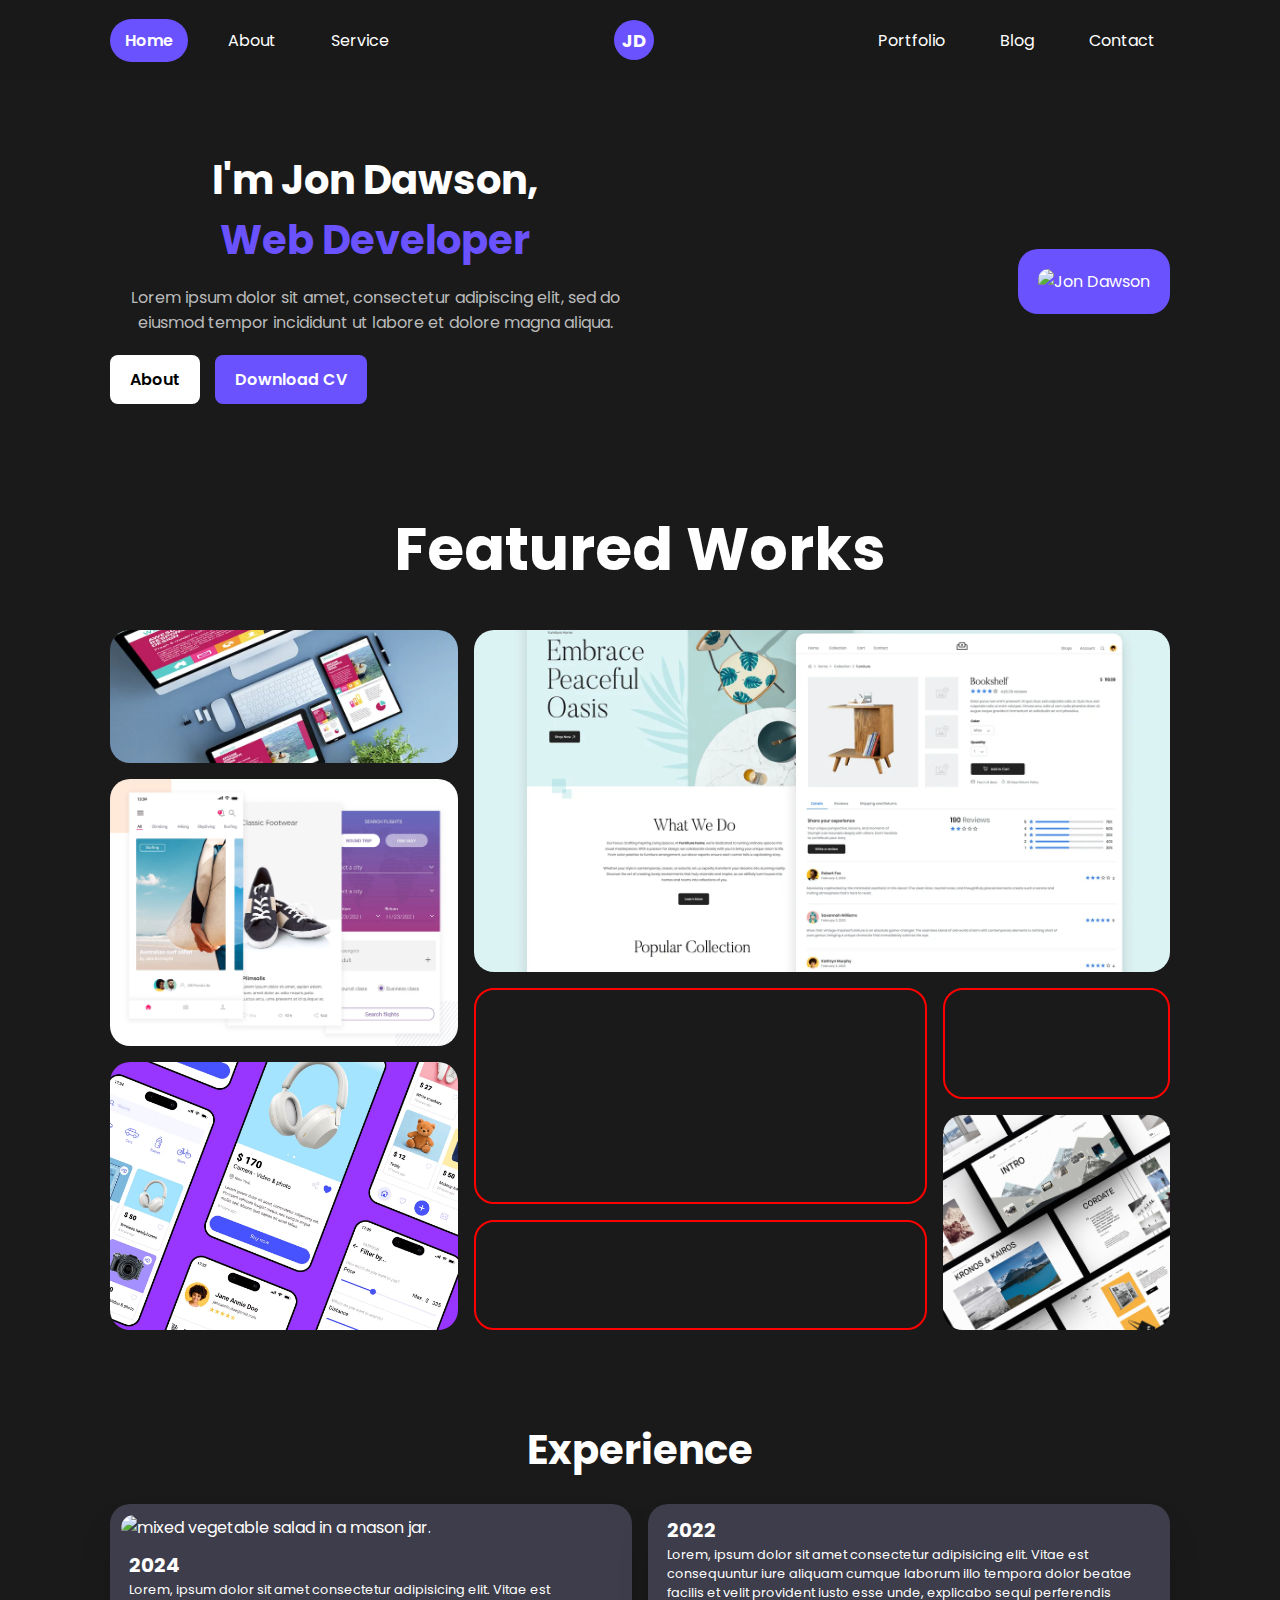
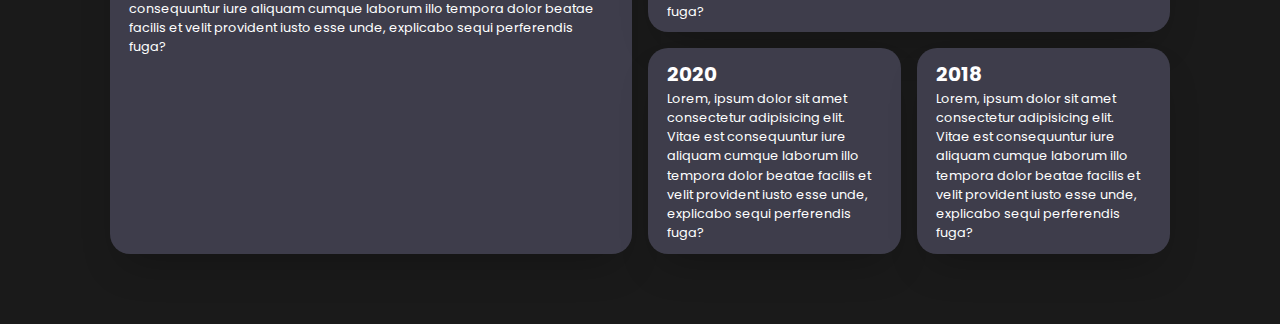
==== index.html @ c9580637 "chore: first commit" ====
<!DOCTYPE html>
<html lang="it">
    <head>
        <meta charset="UTF-8" />
        <meta name="viewport" content="width=device-width, initial-scale=1.0" />
        <title>Portfolio - Jon Dawson</title>
        <link rel="stylesheet" href="styles.css" />
    </head>
    <body>
        <!-- HEADER -->
        <header class="navbar">
            <nav class="nav-container">
                <ul class="nav-links">
                    <li><a href="#" class="active">Home</a></li>
                    <li><a href="#">About</a></li>
                    <li><a href="#">Service</a></li>
                </ul>
                <div class="logo">JD</div>
                <ul class="nav-links">
                    <li><a href="#">Portfolio</a></li>
                    <li><a href="#">Blog</a></li>
                    <li><a href="#">Contact</a></li>
                </ul>
            </nav>
        </header>

        <!-- HERO SECTION -->
        <section class="hero">
            <div class="hero-content">
                <h1>I'm Jon Dawson,<br /><span>Web Developer</span></h1>
                <p>
                    Lorem ipsum dolor sit amet, consectetur adipiscing elit, sed
                    do eiusmod tempor incididunt ut labore et dolore magna
                    aliqua.
                </p>
                <div class="buttons">
                    <a href="#" class="btn-light">About</a>
                    <a href="#" class="btn-dark">Download CV</a>
                </div>
            </div>
            <div class="hero-image">
                <img src="images/profile.png" alt="Jon Dawson" />
            </div>
        </section>

        <section class="portfolio">
            <h1>Featured Works</h1>
            <div class="bento-grid">
                <div class="bento-column span-1">
                    <div
                        class="box span-1 bento-item"
                        style="
                            background-image: url('images/1.webp');
                            border: none;
                        "
                    ></div>
                    <div
                        class="box span-2 bento-item"
                        style="
                            background-image: url('images/2.webp');
                            border: none;
                        "
                    ></div>
                    <div
                        class="box span-2 bento-item"
                        style="
                            background-image: url('images/3.webp');
                            border: none;
                        "
                    ></div>
                </div>
                <div class="bento-column span-2">
                    <div
                        class="box span-1 bento-item"
                        style="
                            background-image: url('images/4.webp');
                            border: none;
                        "
                    ></div>
                    <div class="box span-1" style="border: none">
                        <div class="bento-group">
                            <div
                                class="box span-2 bento-group vertical"
                                style="border: none"
                            >
                                <div class="box span-2"></div>
                                <div class="box span-1"></div>
                            </div>
                            <div
                                class="box span-1 bento-group vertical"
                                style="border: none"
                            >
                                <div class="box span-1"></div>
                                <div
                                    class="box span-2 bento-item"
                                    style="
                                        background-image: url('images/5.jpg');
                                        border: none;
                                    "
                                ></div>
                            </div>
                        </div>
                    </div>
                </div>
            </div>
        </section>

        <section class="experience">
            <h2>Experience</h2>
            <div class="bento-grid" style="height: 350px">
                <div class="bento-column span-1">
                    <div class="box span-1 card" style="border: none">
                        <div class="card_image">
                            <img
                                src="https://assets.codepen.io/652/photo-1468777675496-5782faaea55b.jpeg"
                                alt="mixed vegetable salad in a mason jar."
                            />
                        </div>
                        <div class="card_content">
                            <h2 class="card_title">2024</h2>
                            <div class="card_text">
                                <p>
                                    Lorem, ipsum dolor sit amet consectetur
                                    adipisicing elit. Vitae est consequuntur
                                    iure aliquam cumque laborum illo tempora
                                    dolor beatae facilis et velit provident
                                    iusto esse unde, explicabo sequi perferendis
                                    fuga?
                                </p>
                            </div>
                        </div>
                    </div>
                </div>
                <div class="bento-column span-1">
                    <div class="box span-1 card" style="border: none">
                        <div class="card_content">
                            <h2 class="card_title">2022</h2>
                            <div class="card_text">
                                <p>
                                    Lorem, ipsum dolor sit amet consectetur
                                    adipisicing elit. Vitae est consequuntur
                                    iure aliquam cumque laborum illo tempora
                                    dolor beatae facilis et velit provident
                                    iusto esse unde, explicabo sequi perferendis
                                    fuga?
                                </p>
                            </div>
                        </div>
                    </div>
                    <div class="box span-1 bento-group" style="border: none">
                        <div class="box span-1 card" style="border: none">
                            <div class="card_content">
                                <h2 class="card_title">2020</h2>
                                <div class="card_text">
                                    <p>
                                        Lorem, ipsum dolor sit amet consectetur
                                        adipisicing elit. Vitae est consequuntur
                                        iure aliquam cumque laborum illo tempora
                                        dolor beatae facilis et velit provident
                                        iusto esse unde, explicabo sequi
                                        perferendis fuga?
                                    </p>
                                </div>
                            </div>
                        </div>
                        <div class="box span-1 card" style="border: none">
                            <div class="card_content">
                                <h2 class="card_title">2018</h2>
                                <div class="card_text">
                                    <p>
                                        Lorem, ipsum dolor sit amet consectetur
                                        adipisicing elit. Vitae est consequuntur
                                        iure aliquam cumque laborum illo tempora
                                        dolor beatae facilis et velit provident
                                        iusto esse unde, explicabo sequi
                                        perferendis fuga?
                                    </p>
                                </div>
                            </div>
                        </div>
                    </div>
                </div>
            </div>
        </section>
    </body>
</html>
---- styles.css ----
/* Importa un font moderno */
@import url("https://fonts.googleapis.com/css2?family=Poppins:wght@300;400;600;700&display=swap");

/* Reset generale */
* {
    margin: 0;
    padding: 0;
    box-sizing: border-box;
    font-family: "Poppins", sans-serif;
}

body {
    background-color: #1a1a1a;
    color: white;
}

/* HEADER */
.navbar {
    width: 100%;
    background-color: #191919;
    padding: 20px 0;
}

.nav-container {
    max-width: 1100px;
    margin: 0 auto;
    display: flex;
    justify-content: space-between;
    align-items: center;
    padding: 0 20px;
}

/* Stile menu */
.nav-links {
    list-style: none;
    display: flex;
    gap: 25px;
}

.nav-links li a {
    text-decoration: none;
    color: white;
    font-size: 16px;
    font-weight: 400;
    padding: 10px 15px;
    border-radius: 25px;
    transition: 0.3s ease-in-out;
}

/* Stile per il pulsante attivo */
.nav-links .active {
    background: #6a52ff;
    font-weight: 600;
    color: white;
}

/* Effetto hover */
.nav-links li a:hover {
    background: #6a52ff;
    color: white;
}

/* Logo al centro */
.logo {
    background: #6a52ff;
    color: white;
    font-weight: 700;
    font-size: 18px;
    padding: 10px 15px;
    border-radius: 50%;
    text-align: center;
    width: 40px;
    height: 40px;
    display: flex;
    align-items: center;
    justify-content: center;
}

/* HERO SECTION */
.hero {
    display: flex;
    align-items: center;
    justify-content: space-between;
    max-width: 1100px;
    margin: 50px auto;
    padding: 20px;
}

.hero-content {
    max-width: 50%;
}

.hero-content h1 {
    font-size: 40px;
    font-weight: 700;
}

.hero-content h1 span {
    color: #6a52ff;
}

.hero-content p {
    margin: 15px 0;
    font-size: 16px;
    color: #bbb;
}

/* Bottoni */
.buttons {
    display: flex;
    gap: 15px;
    margin-top: 20px;
}

.btn-light {
    background: white;
    color: black;
    padding: 12px 20px;
    border-radius: 8px;
    text-decoration: none;
    font-weight: 600;
    transition: 0.3s;
}

.btn-dark {
    background: #6a52ff;
    color: white;
    padding: 12px 20px;
    border-radius: 8px;
    text-decoration: none;
    font-weight: 600;
    transition: 0.3s;
}

.btn-light:hover {
    background: #bbb;
}

.btn-dark:hover {
    background: #5a42e0;
}

/* HERO IMAGE */
.hero-image {
    background: #6a52ff;
    padding: 20px;
    border-radius: 20px;
}

.hero-image img {
    width: 300px;
    height: auto;
    border-radius: 10px;
}

/* Sfondo colorato */
.color1 {
    background: #ff6b6b;
} /* Rosso */
.color2 {
    background: #6b6bff;
} /* Blu */
.color3 {
    background: #ffd166;
} /* Giallo */
.color4 {
    background: #06d6a0;
} /* Verde */
.color5 {
    background: #8338ec;
} /* Viola */
.color6 {
    background: #ff9f1c;
} /* Arancione */
.color7 {
    background: #ef476f;
} /* Rosa */
.color8 {
    background: #118ab2;
} /* Blu petrolio */

/* Section */
section {
    max-width: 1100px;
    margin: 50px auto;
    padding: 20px;
}

section > *:first-child {
    text-align: center;
    margin-bottom: 0.6em;
}

section h1 {
    font-size: 60px;
    font-weight: 700;
}

section h2 {
    font-size: 40px;
    font-weight: 700;
}

/* Bento Grid */
.bento-grid {
    display: flex;
    max-width: 1100px;
    height: 700px;
    gap: 1em;
}

.bento-column {
    display: flex;
    flex-direction: column;
    gap: 1em;
}

.bento-group {
    display: flex;
    height: 100%;
    gap: 1em;
}

.bento-item {
    background-size: cover;
    background-position: center;
    background-repeat: no-repeat;
}

/* Box */
.box {
    border-radius: 20px;
    border: 2px solid red;
}

/* Flex Direction */
.vertical {
    flex-direction: column;
}

.horizontal {
    flex-direction: row;
}

/* Span */
.span-1 {
    flex: 1;
}

.span-2 {
    flex: 2;
}

/* Card */
.card {
    background-color: #3e3d4b;
    border-radius: 20px;
    box-shadow: 0 20px 40px -14px rgba(0, 0, 0, 0.25);
    display: flex;
    flex-direction: column;
    overflow: hidden;
    padding: 0.7em;
}

.card_image {
    position: relative;
    max-height: 200px;
    margin-bottom: 10px;
}

.card_image img {
    width: 100%;
    height: 100%;
    object-fit: cover;
    border-radius: 20px;
}

.card_content {
    position: relative;
    max-height: 290px;
    padding: 0 0.5em;
}

.card_title {
    position: relative;
    font-size: 20px;
    font-weight: 700;
}

.card_text p {
    font-size: 0.8em;
    line-height: 1.5;
    align-content: center;
}
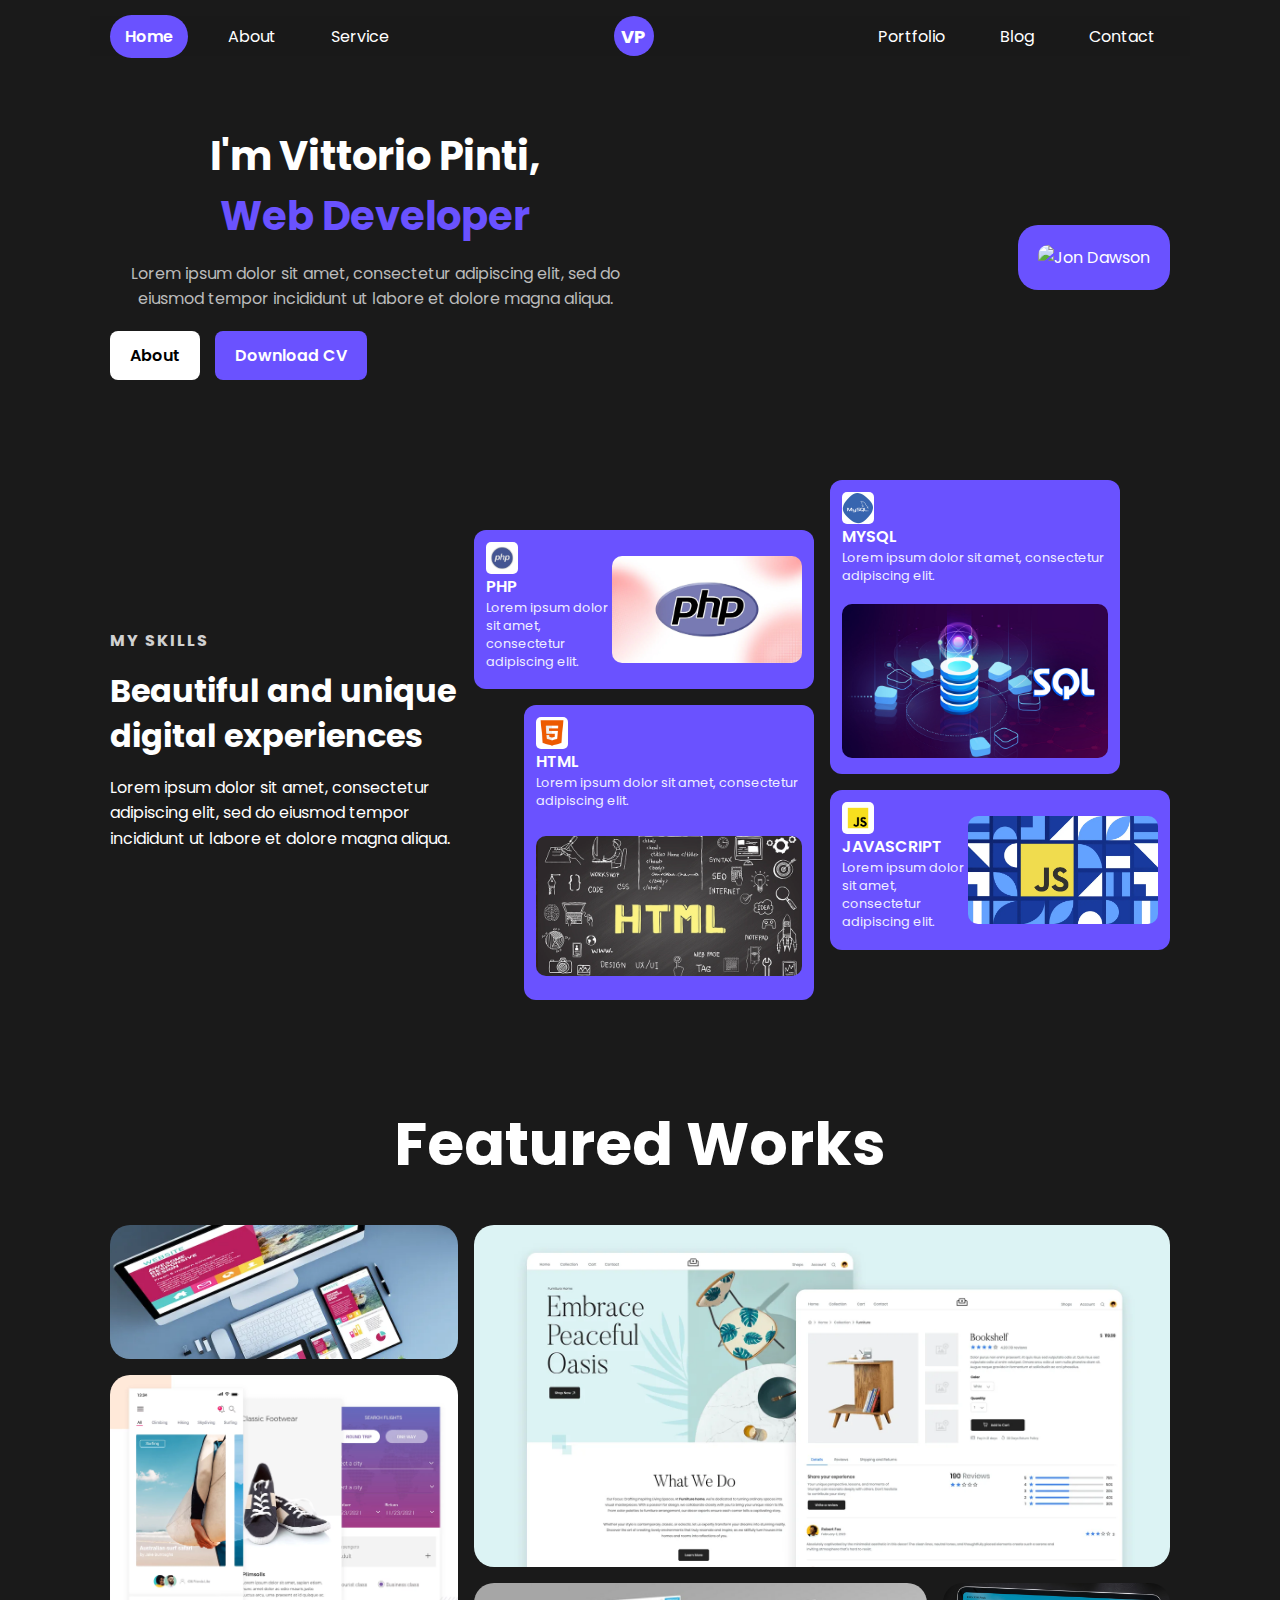
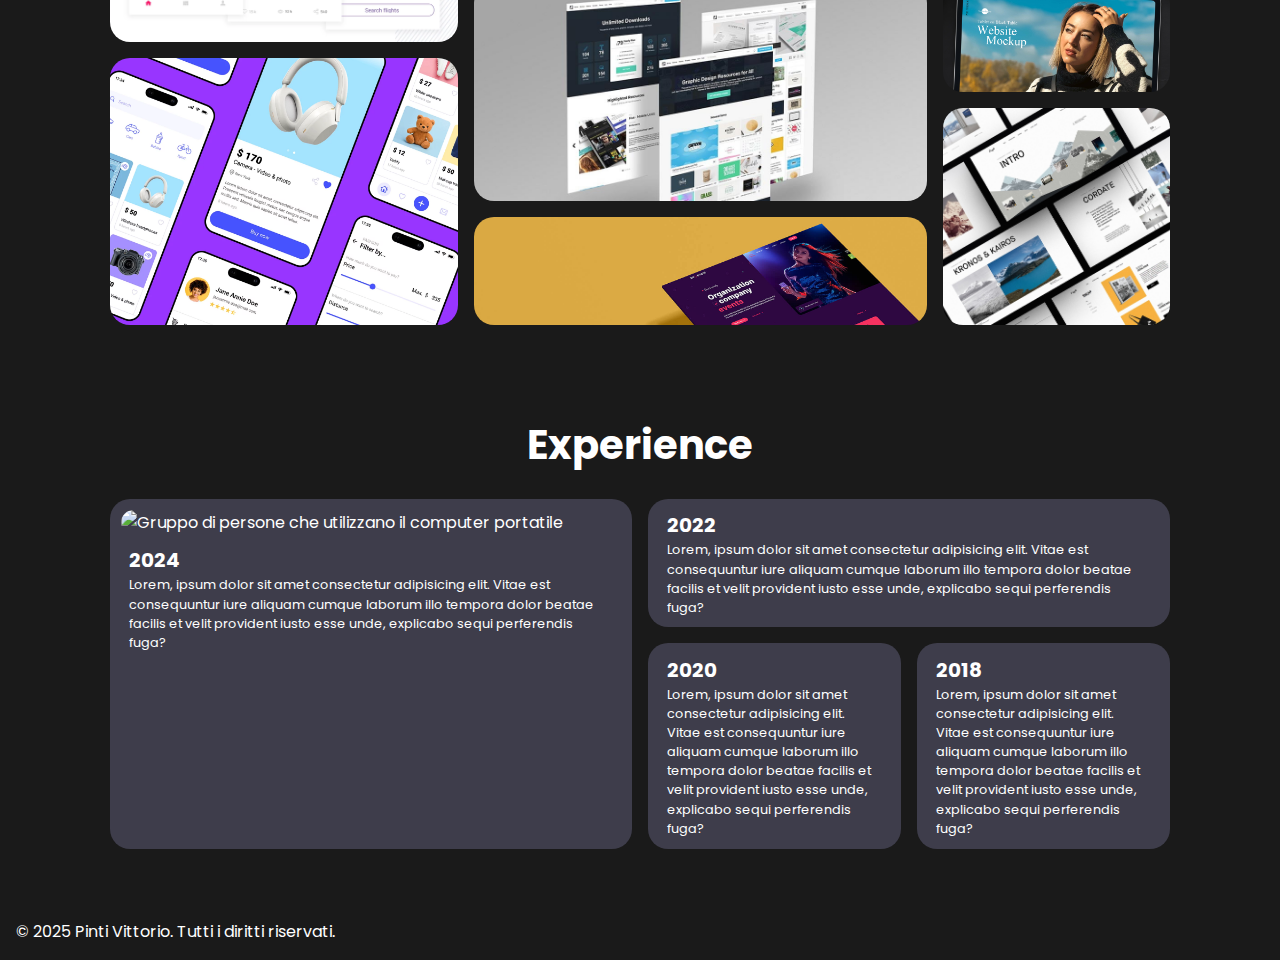
==== commit 587f028c: "feat: aggiunta sezione skills, completata sezione featured, migliorie varie" ====
--- a/index.html
+++ b/index.html
@@ -3,19 +3,28 @@
     <head>
         <meta charset="UTF-8" />
         <meta name="viewport" content="width=device-width, initial-scale=1.0" />
-        <title>Portfolio - Jon Dawson</title>
+        <meta
+            name="description"
+            content="Portfolio di Jon Dawson, Web Developer. Scopri i featured works, le esperienze e i contatti."
+        />
+        <title>Portfolio - Vittorio Pinti</title>
         <link rel="stylesheet" href="styles.css" />
     </head>
     <body>
         <!-- HEADER -->
-        <header class="navbar">
-            <nav class="nav-container">
+        <header role="banner">
+            <nav
+                class="navbar nav-container"
+                aria-label="Navigazione principale"
+            >
                 <ul class="nav-links">
-                    <li><a href="#" class="active">Home</a></li>
+                    <li>
+                        <a href="#" class="active" aria-current="page">Home</a>
+                    </li>
                     <li><a href="#">About</a></li>
                     <li><a href="#">Service</a></li>
                 </ul>
-                <div class="logo">JD</div>
+                <div class="logo">VP</div>
                 <ul class="nav-links">
                     <li><a href="#">Portfolio</a></li>
                     <li><a href="#">Blog</a></li>
@@ -24,133 +33,288 @@
             </nav>
         </header>
 
-        <!-- HERO SECTION -->
-        <section class="hero">
-            <div class="hero-content">
-                <h1>I'm Jon Dawson,<br /><span>Web Developer</span></h1>
-                <p>
-                    Lorem ipsum dolor sit amet, consectetur adipiscing elit, sed
-                    do eiusmod tempor incididunt ut labore et dolore magna
-                    aliqua.
-                </p>
-                <div class="buttons">
-                    <a href="#" class="btn-light">About</a>
-                    <a href="#" class="btn-dark">Download CV</a>
+        <!-- MAIN -->
+        <main id="main" role="main">
+            <!-- HERO SECTION -->
+            <section class="hero" aria-label="Sezione Hero">
+                <div class="hero-content">
+                    <h1>
+                        I'm Vittorio Pinti,<br />
+                        <span>Web Developer</span>
+                    </h1>
+                    <p>
+                        Lorem ipsum dolor sit amet, consectetur adipiscing elit,
+                        sed do eiusmod tempor incididunt ut labore et dolore
+                        magna aliqua.
+                    </p>
+                    <div class="buttons">
+                        <a
+                            href="#"
+                            class="btn-light"
+                            role="button"
+                            aria-label="Informazioni su di me"
+                            >About</a
+                        >
+                        <a
+                            href="#"
+                            class="btn-dark"
+                            role="button"
+                            aria-label="Scarica il CV"
+                            >Download CV</a
+                        >
+                    </div>
                 </div>
-            </div>
-            <div class="hero-image">
-                <img src="images/profile.png" alt="Jon Dawson" />
-            </div>
-        </section>
-
-        <section class="portfolio">
-            <h1>Featured Works</h1>
-            <div class="bento-grid">
-                <div class="bento-column span-1">
-                    <div
-                        class="box span-1 bento-item"
-                        style="
-                            background-image: url('images/1.webp');
-                            border: none;
-                        "
-                    ></div>
-                    <div
-                        class="box span-2 bento-item"
-                        style="
-                            background-image: url('images/2.webp');
-                            border: none;
-                        "
-                    ></div>
-                    <div
-                        class="box span-2 bento-item"
-                        style="
-                            background-image: url('images/3.webp');
-                            border: none;
-                        "
-                    ></div>
-                </div>
-                <div class="bento-column span-2">
-                    <div
-                        class="box span-1 bento-item"
-                        style="
-                            background-image: url('images/4.webp');
-                            border: none;
-                        "
-                    ></div>
-                    <div class="box span-1" style="border: none">
-                        <div class="bento-group">
-                            <div
-                                class="box span-2 bento-group vertical"
-                                style="border: none"
-                            >
-                                <div class="box span-2"></div>
-                                <div class="box span-1"></div>
-                            </div>
-                            <div
-                                class="box span-1 bento-group vertical"
-                                style="border: none"
-                            >
-                                <div class="box span-1"></div>
+                <figure class="hero-image">
+                    <img src="images/profile.png" alt="Jon Dawson" />
+                </figure>
+            </section>
+
+            <!-- ABOUT SECTION-->
+            <section aria-label="Sezione About">
+                <div class="bento-grid" style="max-height: 520px">
+                    <div class="bento-column span-1">
+                        <div
+                            class="box span-1 skill-content"
+                        >
+                            <h3 class="skill-content__subtitle">My Skills</h3>
+                            <h1 class="skill-content__title">
+                                Beautiful and unique digital experiences
+                            </h1>
+                            <p class="skill-content__description">
+                                Lorem ipsum dolor sit amet, consectetur
+                                adipiscing elit, sed do eiusmod tempor
+                                incididunt ut labore et dolore magna aliqua.
+                            </p>
+                        </div>
+                    </div>
+                    <div class="bento-column span-2">
+                        <div class="box span-2">
+                            <div class="bento-group">
                                 <div
-                                    class="box span-2 bento-item"
-                                    style="
-                                        background-image: url('images/5.jpg');
-                                        border: none;
-                                    "
-                                ></div>
+                                    class="box span-1 bento-column"
+                                >
+                                    <article
+                                        class="box span-1 skill-card"
+                                        style="margin-top: 50px;"
+                                    >
+                                        <div class="skill-card__left">
+                                            <div class="skill-card__icon">
+                                                <img
+                                                    src="images/logo-php.png"
+                                                    alt="Logo PHP"
+                                                    class="skill-card__icon-img"
+                                                />
+                                            </div>
+                                            <h3 class="skill-card__title">
+                                                PHP
+                                            </h3>
+                                            <p class="skill-card__description">
+                                                Lorem ipsum dolor sit amet,
+                                                consectetur adipiscing elit.
+                                            </p>
+                                        </div>
+                                        <div class="skill-card__right">
+                                            <img
+                                                class="skill-card__image"
+                                                src="images/php.webp"
+                                                alt="Logo PHP"
+                                            />
+                                        </div>
+                                    </article>
+
+                                    <article
+                                        class="box span-2 skill-card skill-card__column"
+                                        style="margin-left: 50px;"
+                                    >
+                                        <div class="skill-card__top">
+                                            <div class="skill-card__icon">
+                                                <img
+                                                    class="skill-card__image"
+                                                    src="images/logo-html5.png"
+                                                    alt="Logo HTML5"
+                                                />
+                                            </div>
+                                            <h3 class="skill-card__title">
+                                                HTML
+                                            </h3>
+                                            <p class="skill-card__description">
+                                                Lorem ipsum dolor sit amet,
+                                                consectetur adipiscing elit.
+                                            </p>
+                                        </div>
+                                        <div class="skill-card__bottom">
+                                            <img
+                                                class="skill-card__image"
+                                                src="images/html.webp"
+                                                alt="Logo HTML"
+                                            />
+                                        </div>
+                                    </article>
+                                </div>
+                                <div
+                                    class="box span-1 bento-column"
+                                >
+                                    <article
+                                        class="box span-2 skill-card skill-card__column"
+                                        style="margin-right: 50px;"
+                                    >
+                                        <div class="skill-card__top">
+                                            <div class="skill-card__icon">
+                                                <img
+                                                    class="skill-card__image"
+                                                    src="images/logo-mysql.png"
+                                                    alt="Logo MYSQL"
+                                                />
+                                            </div>
+                                            <h3 class="skill-card__title">
+                                                mysql
+                                            </h3>
+                                            <p class="skill-card__description">
+                                                Lorem ipsum dolor sit amet,
+                                                consectetur adipiscing elit.
+                                            </p>
+                                        </div>
+                                        <div class="skill-card__bottom">
+                                            <img
+                                                class="skill-card__image"
+                                                src="images/sql.jpg"
+                                                alt="Logo MYSQL"
+                                            />
+                                        </div>
+                                    </article>
+                                    <article
+                                        class="box span-1 skill-card"
+                                        style="
+                                            margin-bottom: 50px;
+                                        "
+                                    >
+                                        <div class="skill-card__left">
+                                            <div class="skill-card__icon">
+                                                <img
+                                                    src="images/logo-js.png"
+                                                    alt="Logo Javascript"
+                                                    class="skill-card__icon-img"
+                                                />
+                                            </div>
+                                            <h3 class="skill-card__title">
+                                                JAVASCRIPT
+                                            </h3>
+                                            <p class="skill-card__description">
+                                                Lorem ipsum dolor sit amet,
+                                                consectetur adipiscing elit.
+                                            </p>
+                                        </div>
+                                        <div class="skill-card__right">
+                                            <img
+                                                class="skill-card__image"
+                                                src="images/js.webp"
+                                                alt="Logo JAVASCRIPT"
+                                            />
+                                        </div>
+                                    </article>
+                                </div>
                             </div>
                         </div>
                     </div>
                 </div>
-            </div>
-        </section>
-
-        <section class="experience">
-            <h2>Experience</h2>
-            <div class="bento-grid" style="height: 350px">
-                <div class="bento-column span-1">
-                    <div class="box span-1 card" style="border: none">
-                        <div class="card_image">
-                            <img
-                                src="https://assets.codepen.io/652/photo-1468777675496-5782faaea55b.jpeg"
-                                alt="mixed vegetable salad in a mason jar."
-                            />
-                        </div>
-                        <div class="card_content">
-                            <h2 class="card_title">2024</h2>
-                            <div class="card_text">
-                                <p>
-                                    Lorem, ipsum dolor sit amet consectetur
-                                    adipisicing elit. Vitae est consequuntur
-                                    iure aliquam cumque laborum illo tempora
-                                    dolor beatae facilis et velit provident
-                                    iusto esse unde, explicabo sequi perferendis
-                                    fuga?
-                                </p>
+            </section>
+
+            <!-- PORTFOLIO SECTION -->
+            <section
+                class="portfolio"
+                aria-label="Portfolio - Lavori in evidenza"
+            >
+                <h1>Featured Works</h1>
+                <div class="bento-grid">
+                    <div class="bento-column span-1">
+                        <div
+                            class="box span-1 bento-item"
+                            style="
+                                background-image: url('images/1.webp');
+                            "
+                            aria-hidden="true"
+                        ></div>
+                        <div
+                            class="box span-2 bento-item"
+                            style="
+                                background-image: url('images/2.webp');
+                            "
+                            aria-hidden="true"
+                        ></div>
+                        <div
+                            class="box span-2 bento-item"
+                            style="
+                                background-image: url('images/3.webp');
+                            "
+                            aria-hidden="true"
+                        ></div>
+                    </div>
+                    <div class="bento-column span-2">
+                        <div
+                            class="box span-1 bento-item"
+                            style="
+                                background-image: url('images/4.webp');
+                                
+                            "
+                            aria-hidden="true"
+                        ></div>
+                        <div class="box span-1">
+                            <div class="bento-group">
+                                <div
+                                    class="box span-2 bento-group vertical"
+                                    aria-hidden="true"
+                                >
+                                    <div
+                                        class="box span-2 bento-item"
+                                        style="
+                                            background-image: url('images/6.jpg');
+                                        "
+                                        aria-hidden="true"
+                                    ></div>
+                                    <div class="box span-1 bento-item"
+                                        style="
+                                            background-image: url('images/7.jpg');
+                                        "
+                                        aria-hidden="true""></div>
+                                </div>
+                                <div
+                                    class="box span-1 bento-group vertical"
+                                    aria-hidden="true"
+                                >
+                                    <div class="box span-1 bento-item"
+                                                                        style="
+                                            background-image: url('images/8.jpg');
+                                        "
+                                        aria-hidden="true"
+                                    ></div>
+                                    <div
+                                        class="box span-2 bento-item"
+                                        style="
+                                            background-image: url('images/5.jpg');
+                                        "
+                                        aria-hidden="true"
+                                    ></div>
+                                </div>
                             </div>
                         </div>
                     </div>
                 </div>
-                <div class="bento-column span-1">
-                    <div class="box span-1 card" style="border: none">
-                        <div class="card_content">
-                            <h2 class="card_title">2022</h2>
-                            <div class="card_text">
-                                <p>
-                                    Lorem, ipsum dolor sit amet consectetur
-                                    adipisicing elit. Vitae est consequuntur
-                                    iure aliquam cumque laborum illo tempora
-                                    dolor beatae facilis et velit provident
-                                    iusto esse unde, explicabo sequi perferendis
-                                    fuga?
-                                </p>
-                            </div>
-                        </div>
-                    </div>
-                    <div class="box span-1 bento-group" style="border: none">
-                        <div class="box span-1 card" style="border: none">
+            </section>
+
+            <!-- EXPERIENCE SECTION -->
+            <section class="experience" aria-label="Esperienze">
+                <h2>Experience</h2>
+                <div class="bento-grid" style="height: 350px">
+                    <div class="bento-column span-1">
+                        <article class="box span-1 card">
+                            <figure class="card_image">
+                                <img
+                                    src="images/employees.jpg"
+                                    alt="Gruppo di persone che utilizzano il computer portatile"
+                                />
+                            </figure>
                             <div class="card_content">
-                                <h2 class="card_title">2020</h2>
+                                <h3 class="card_title">2024</h3>
                                 <div class="card_text">
                                     <p>
                                         Lorem, ipsum dolor sit amet consectetur
@@ -162,10 +326,12 @@
                                     </p>
                                 </div>
                             </div>
-                        </div>
-                        <div class="box span-1 card" style="border: none">
+                        </article>
+                    </div>
+                    <div class="bento-column span-1">
+                        <article class="box span-1 card">
                             <div class="card_content">
-                                <h2 class="card_title">2018</h2>
+                                <h3 class="card_title">2022</h3>
                                 <div class="card_text">
                                     <p>
                                         Lorem, ipsum dolor sit amet consectetur
@@ -177,10 +343,57 @@
                                     </p>
                                 </div>
                             </div>
+                        </article>
+                        <div
+                            class="box span-1 bento-group"
+                        >
+                            <article
+                                class="box span-1 card"
+                            >
+                                <div class="card_content">
+                                    <h3 class="card_title">2020</h3>
+                                    <div class="card_text">
+                                        <p>
+                                            Lorem, ipsum dolor sit amet
+                                            consectetur adipisicing elit. Vitae
+                                            est consequuntur iure aliquam cumque
+                                            laborum illo tempora dolor beatae
+                                            facilis et velit provident iusto
+                                            esse unde, explicabo sequi
+                                            perferendis fuga?
+                                        </p>
+                                    </div>
+                                </div>
+                            </article>
+                            <article
+                                class="box span-1 card"
+                            >
+                                <div class="card_content">
+                                    <h3 class="card_title">2018</h3>
+                                    <div class="card_text">
+                                        <p>
+                                            Lorem, ipsum dolor sit amet
+                                            consectetur adipisicing elit. Vitae
+                                            est consequuntur iure aliquam cumque
+                                            laborum illo tempora dolor beatae
+                                            facilis et velit provident iusto
+                                            esse unde, explicabo sequi
+                                            perferendis fuga?
+                                        </p>
+                                    </div>
+                                </div>
+                            </article>
                         </div>
                     </div>
                 </div>
-            </div>
-        </section>
+            </section>
+
+            <!-- HTML -->
+        </main>
+
+        <!-- FOOTER -->
+        <footer role="contentinfo">
+            <p>&copy; 2025 Pinti Vittorio. Tutti i diritti riservati.</p>
+        </footer>
     </body>
 </html>
--- a/styles.css
+++ b/styles.css
@@ -1,5 +1,8 @@
-/* Importa un font moderno */
 @import url("https://fonts.googleapis.com/css2?family=Poppins:wght@300;400;600;700&display=swap");
+
+:root {
+    --primary-color: #6a52ff;
+}
 
 /* Reset generale */
 * {
@@ -12,6 +15,7 @@
 body {
     background-color: #1a1a1a;
     color: white;
+    padding: 16px;
 }
 
 /* HEADER */
@@ -30,7 +34,6 @@
     padding: 0 20px;
 }
 
-/* Stile menu */
 .nav-links {
     list-style: none;
     display: flex;
@@ -47,22 +50,19 @@
     transition: 0.3s ease-in-out;
 }
 
-/* Stile per il pulsante attivo */
 .nav-links .active {
-    background: #6a52ff;
+    background: var(--primary-color);
     font-weight: 600;
     color: white;
 }
 
-/* Effetto hover */
 .nav-links li a:hover {
-    background: #6a52ff;
-    color: white;
-}
-
-/* Logo al centro */
+    background: var(--primary-color);
+    color: white;
+}
+
 .logo {
-    background: #6a52ff;
+    background: var(--primary-color);
     color: white;
     font-weight: 700;
     font-size: 18px;
@@ -96,7 +96,7 @@
 }
 
 .hero-content h1 span {
-    color: #6a52ff;
+    color: var(--primary-color);
 }
 
 .hero-content p {
@@ -105,7 +105,6 @@
     color: #bbb;
 }
 
-/* Bottoni */
 .buttons {
     display: flex;
     gap: 15px;
@@ -123,7 +122,7 @@
 }
 
 .btn-dark {
-    background: #6a52ff;
+    background: var(--primary-color);
     color: white;
     padding: 12px 20px;
     border-radius: 8px;
@@ -140,9 +139,8 @@
     background: #5a42e0;
 }
 
-/* HERO IMAGE */
 .hero-image {
-    background: #6a52ff;
+    background: var(--primary-color);
     padding: 20px;
     border-radius: 20px;
 }
@@ -153,33 +151,7 @@
     border-radius: 10px;
 }
 
-/* Sfondo colorato */
-.color1 {
-    background: #ff6b6b;
-} /* Rosso */
-.color2 {
-    background: #6b6bff;
-} /* Blu */
-.color3 {
-    background: #ffd166;
-} /* Giallo */
-.color4 {
-    background: #06d6a0;
-} /* Verde */
-.color5 {
-    background: #8338ec;
-} /* Viola */
-.color6 {
-    background: #ff9f1c;
-} /* Arancione */
-.color7 {
-    background: #ef476f;
-} /* Rosa */
-.color8 {
-    background: #118ab2;
-} /* Blu petrolio */
-
-/* Section */
+/* SECTION */
 section {
     max-width: 1100px;
     margin: 50px auto;
@@ -201,7 +173,7 @@
     font-weight: 700;
 }
 
-/* Bento Grid */
+/* BENTO GRID */
 .bento-grid {
     display: flex;
     max-width: 1100px;
@@ -223,17 +195,16 @@
 
 .bento-item {
     background-size: cover;
-    background-position: center;
+    background-position: center top;
     background-repeat: no-repeat;
 }
 
-/* Box */
+/* BOX */
 .box {
     border-radius: 20px;
-    border: 2px solid red;
-}
-
-/* Flex Direction */
+}
+
+/* FLEX DIRECTION */
 .vertical {
     flex-direction: column;
 }
@@ -242,7 +213,7 @@
     flex-direction: row;
 }
 
-/* Span */
+/* SPAN */
 .span-1 {
     flex: 1;
 }
@@ -251,11 +222,14 @@
     flex: 2;
 }
 
-/* Card */
+.span-3 {
+    flex: 3;
+}
+
+/* CARD */
 .card {
     background-color: #3e3d4b;
     border-radius: 20px;
-    box-shadow: 0 20px 40px -14px rgba(0, 0, 0, 0.25);
     display: flex;
     flex-direction: column;
     overflow: hidden;
@@ -292,3 +266,112 @@
     line-height: 1.5;
     align-content: center;
 }
+
+/* SKILL CARD */
+.skill-card {
+    display: flex;
+    background-color: var(--primary-color);
+    border-radius: 12px;
+    overflow: hidden;
+    color: #fff;
+    padding: 12px;
+}
+
+.skill-card__column {
+    flex-direction: column;
+}
+
+.skill-card__left {
+    flex: 0 0 40%;
+    display: flex;
+    flex-direction: column;
+    justify-content: start;
+    text-align: left;
+}
+
+.skill-card__top {
+    flex: 0 0 40%;
+    display: flex;
+    flex-direction: column;
+    justify-content: start;
+    text-align: left;
+}
+
+.skill-card__icon {
+    width: 32px;
+    height: 32px;
+    background-color: #fff;
+    border-radius: 5px;
+    display: flex;
+    align-items: center;
+    justify-content: center;
+}
+
+.skill-card__icon-img {
+    width: 24px;
+    height: 24px;
+    display: block;
+}
+
+.skill-card__title {
+    margin: 0;
+    font-size: 1rem;
+    font-weight: 600;
+    text-transform: uppercase;
+}
+
+.skill-card__description {
+    margin: 0;
+    font-size: 0.8rem;
+    opacity: 0.9;
+}
+
+.skill-card__right {
+    flex: 1;
+    display: flex;
+    justify-content: center;
+    align-items: center;
+    overflow: hidden;
+}
+
+.skill-card__bottom {
+    flex: 1;
+    display: flex;
+    justify-content: center;
+    align-items: center;
+    overflow: hidden;
+}
+
+.skill-card__image {
+    display: block;
+    width: 100%;
+    height: auto;
+    border-radius: 10px;
+}
+
+.skill-content {
+    display: flex;
+    flex-direction: column;
+    justify-content: center;
+    align-items: start;
+    gap: 1rem;
+    text-align: left;
+}
+
+.skill-content__subtitle {
+    font-size: 1rem;
+    text-transform: uppercase;
+    letter-spacing: 2px;
+    opacity: 0.8;
+}
+
+.skill-content__title {
+    font-size: 2rem;
+    font-weight: bold;
+    line-height: 1.4;
+}
+
+.skill-content__description {
+    font-size: 1rem;
+    line-height: 1.6;
+}
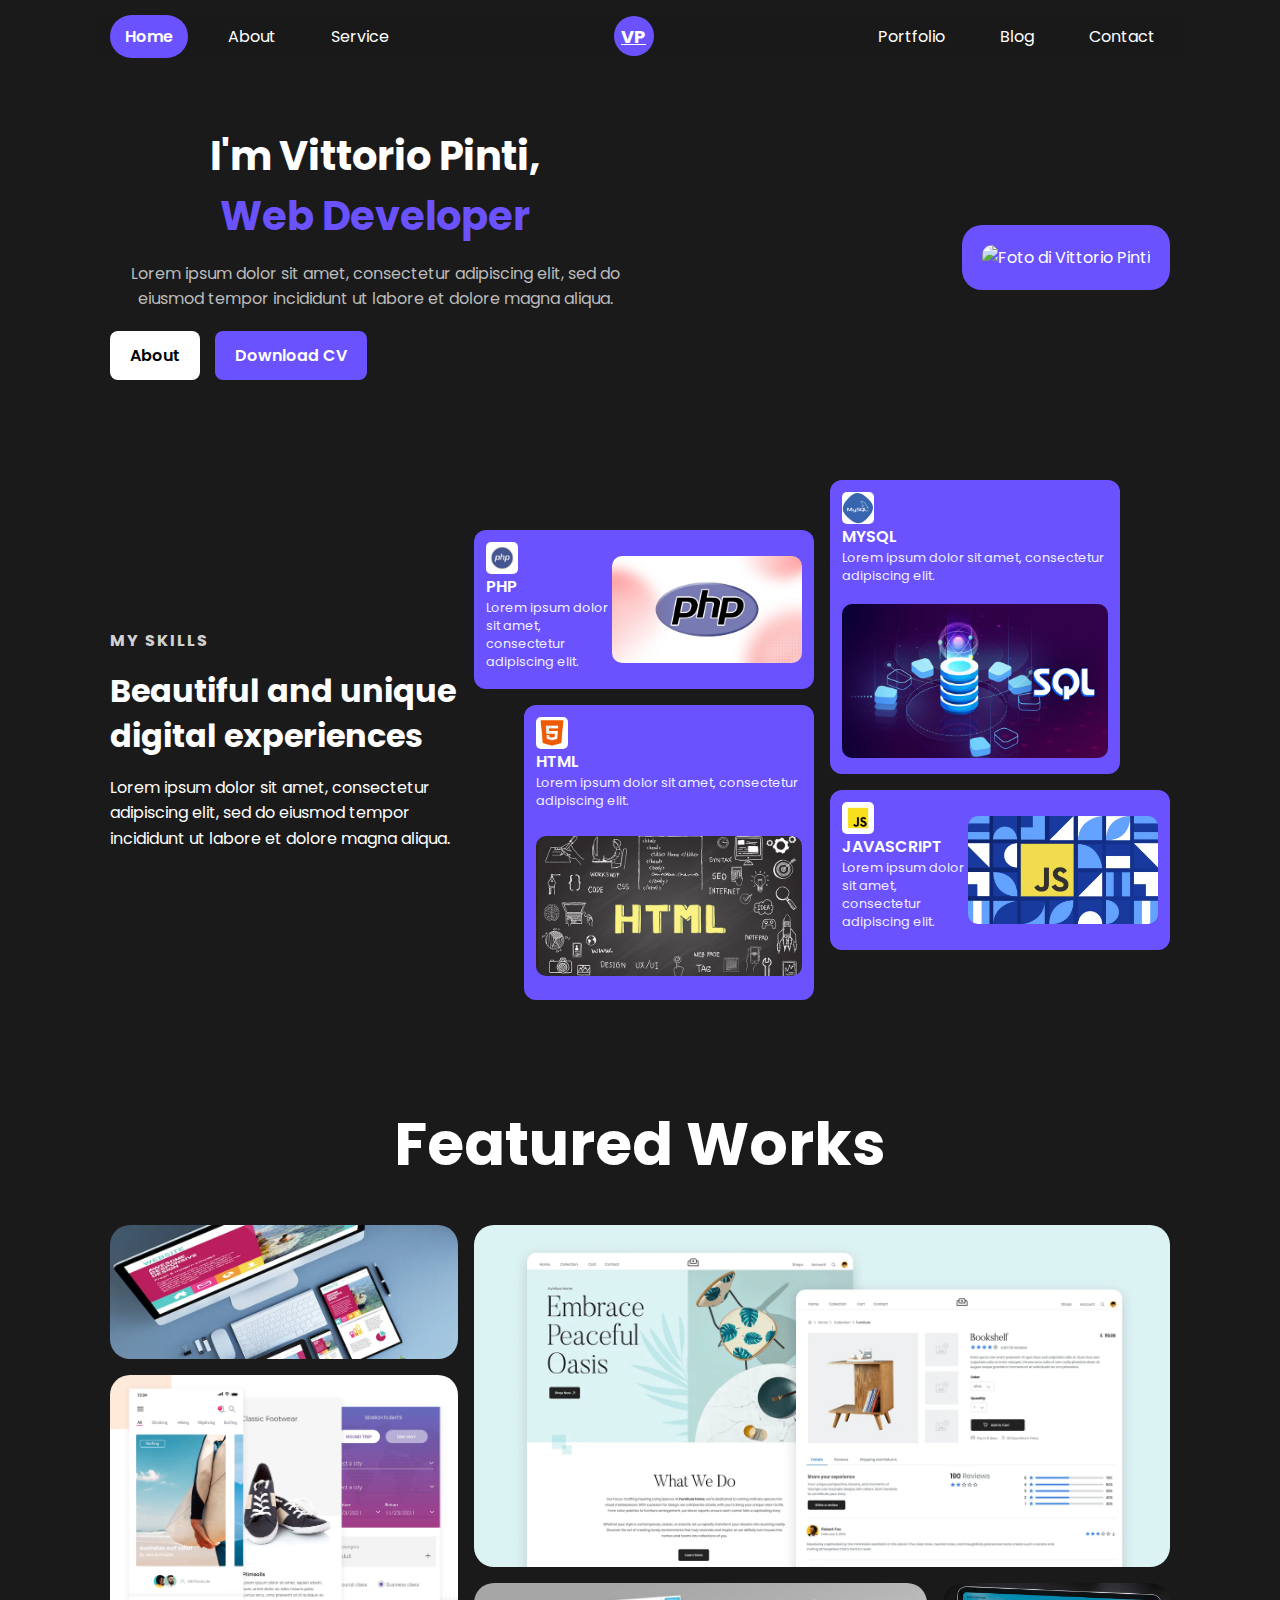
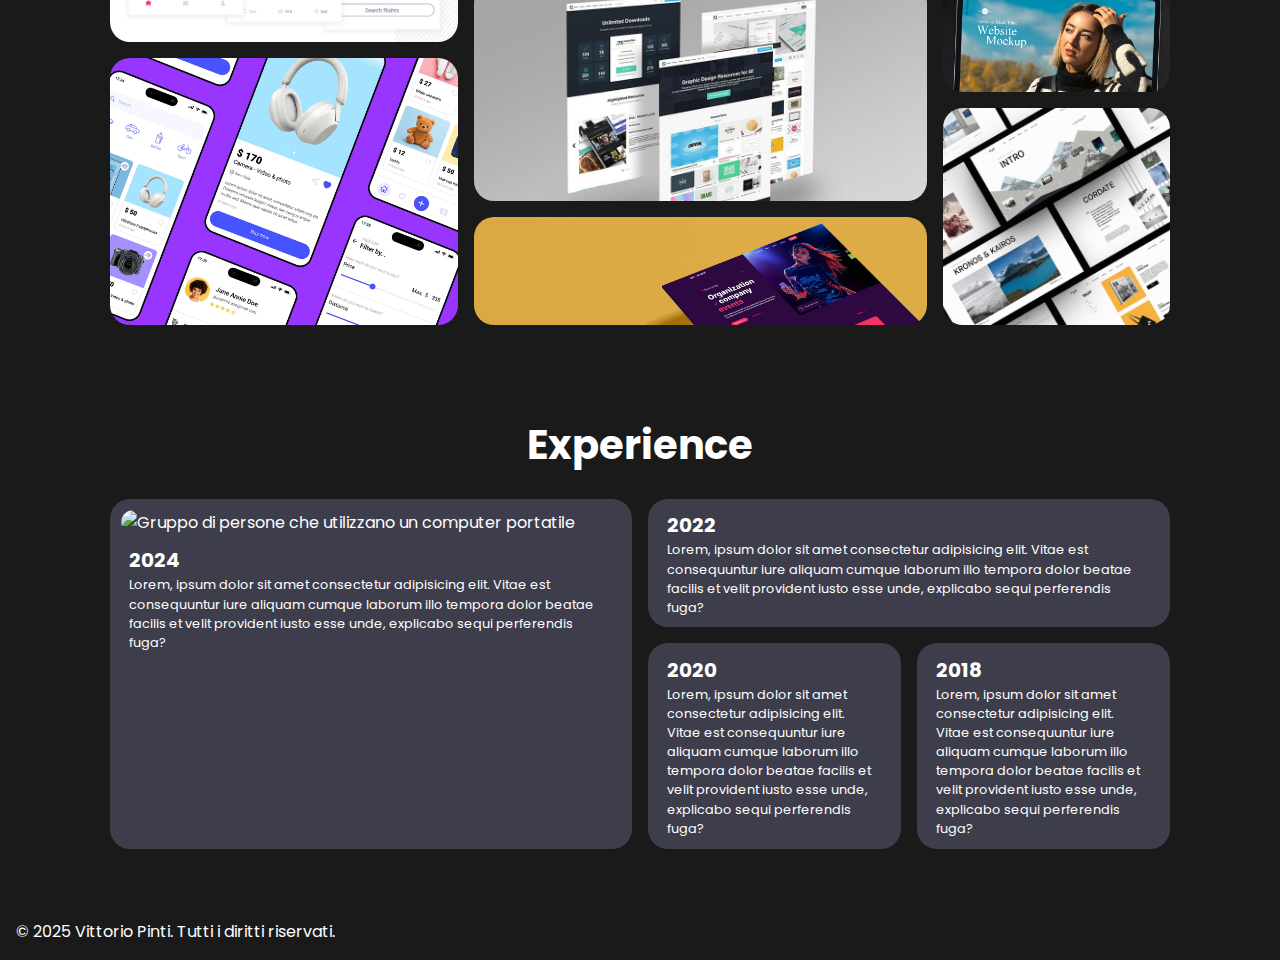
==== commit c2edda52: "refactor: migliorata accessibilità SEO friendly" ====
--- a/index.html
+++ b/index.html
@@ -5,8 +5,9 @@
         <meta name="viewport" content="width=device-width, initial-scale=1.0" />
         <meta
             name="description"
-            content="Portfolio di Jon Dawson, Web Developer. Scopri i featured works, le esperienze e i contatti."
+            content="Portfolio di Vittorio Pinti, Web Developer. Scopri i featured works, le esperienze e i contatti."
         />
+        <meta name="robots" content="index, follow" />
         <title>Portfolio - Vittorio Pinti</title>
         <link rel="stylesheet" href="styles.css" />
     </head>
@@ -21,14 +22,26 @@
                     <li>
                         <a href="#" class="active" aria-current="page">Home</a>
                     </li>
-                    <li><a href="#">About</a></li>
-                    <li><a href="#">Service</a></li>
+                    <li>
+                        <a href="#about">About</a>
+                    </li>
+                    <li>
+                        <a href="#services">Service</a>
+                    </li>
                 </ul>
-                <div class="logo">VP</div>
+                <a href="#" class="logo" aria-label="Homepage">
+                    <span>VP</span>
+                </a>
                 <ul class="nav-links">
-                    <li><a href="#">Portfolio</a></li>
-                    <li><a href="#">Blog</a></li>
-                    <li><a href="#">Contact</a></li>
+                    <li>
+                        <a href="#portfolio">Portfolio</a>
+                    </li>
+                    <li>
+                        <a href="#blog">Blog</a>
+                    </li>
+                    <li>
+                        <a href="#contact">Contact</a>
+                    </li>
                 </ul>
             </nav>
         </header>
@@ -36,9 +49,9 @@
         <!-- MAIN -->
         <main id="main" role="main">
             <!-- HERO SECTION -->
-            <section class="hero" aria-label="Sezione Hero">
+            <section class="hero" aria-labelledby="hero-heading">
                 <div class="hero-content">
-                    <h1>
+                    <h1 id="hero-heading">
                         I'm Vittorio Pinti,<br />
                         <span>Web Developer</span>
                     </h1>
@@ -49,37 +62,39 @@
                     </p>
                     <div class="buttons">
                         <a
-                            href="#"
+                            href="#about"
                             class="btn-light"
                             role="button"
                             aria-label="Informazioni su di me"
                             >About</a
                         >
                         <a
-                            href="#"
+                            href="cv.pdf"
                             class="btn-dark"
                             role="button"
                             aria-label="Scarica il CV"
+                            download
                             >Download CV</a
                         >
                     </div>
                 </div>
                 <figure class="hero-image">
-                    <img src="images/profile.png" alt="Jon Dawson" />
+                    <img
+                        src="images/profile.png"
+                        alt="Foto di Vittorio Pinti"
+                    />
                 </figure>
             </section>
 
-            <!-- ABOUT SECTION-->
-            <section aria-label="Sezione About">
+            <!-- ABOUT SECTION -->
+            <section id="about" aria-labelledby="about-heading">
                 <div class="bento-grid" style="max-height: 520px">
                     <div class="bento-column span-1">
-                        <div
-                            class="box span-1 skill-content"
-                        >
+                        <div class="box span-1 skill-content">
                             <h3 class="skill-content__subtitle">My Skills</h3>
-                            <h1 class="skill-content__title">
+                            <h2 class="skill-content__title">
                                 Beautiful and unique digital experiences
-                            </h1>
+                            </h2>
                             <p class="skill-content__description">
                                 Lorem ipsum dolor sit amet, consectetur
                                 adipiscing elit, sed do eiusmod tempor
@@ -90,12 +105,10 @@
                     <div class="bento-column span-2">
                         <div class="box span-2">
                             <div class="bento-group">
-                                <div
-                                    class="box span-1 bento-column"
-                                >
+                                <div class="box span-1 bento-column">
                                     <article
                                         class="box span-1 skill-card"
-                                        style="margin-top: 50px;"
+                                        style="margin-top: 50px"
                                     >
                                         <div class="skill-card__left">
                                             <div class="skill-card__icon">
@@ -117,14 +130,14 @@
                                             <img
                                                 class="skill-card__image"
                                                 src="images/php.webp"
-                                                alt="Logo PHP"
+                                                alt="Immagine rappresentativa di PHP"
                                             />
                                         </div>
                                     </article>
 
                                     <article
                                         class="box span-2 skill-card skill-card__column"
-                                        style="margin-left: 50px;"
+                                        style="margin-left: 50px"
                                     >
                                         <div class="skill-card__top">
                                             <div class="skill-card__icon">
@@ -146,28 +159,26 @@
                                             <img
                                                 class="skill-card__image"
                                                 src="images/html.webp"
-                                                alt="Logo HTML"
+                                                alt="Immagine rappresentativa di HTML"
                                             />
                                         </div>
                                     </article>
                                 </div>
-                                <div
-                                    class="box span-1 bento-column"
-                                >
+                                <div class="box span-1 bento-column">
                                     <article
                                         class="box span-2 skill-card skill-card__column"
-                                        style="margin-right: 50px;"
+                                        style="margin-right: 50px"
                                     >
                                         <div class="skill-card__top">
                                             <div class="skill-card__icon">
                                                 <img
                                                     class="skill-card__image"
                                                     src="images/logo-mysql.png"
-                                                    alt="Logo MYSQL"
+                                                    alt="Logo MySQL"
                                                 />
                                             </div>
                                             <h3 class="skill-card__title">
-                                                mysql
+                                                MySQL
                                             </h3>
                                             <p class="skill-card__description">
                                                 Lorem ipsum dolor sit amet,
@@ -178,26 +189,24 @@
                                             <img
                                                 class="skill-card__image"
                                                 src="images/sql.jpg"
-                                                alt="Logo MYSQL"
+                                                alt="Immagine rappresentativa di MySQL"
                                             />
                                         </div>
                                     </article>
                                     <article
                                         class="box span-1 skill-card"
-                                        style="
-                                            margin-bottom: 50px;
-                                        "
+                                        style="margin-bottom: 50px"
                                     >
                                         <div class="skill-card__left">
                                             <div class="skill-card__icon">
                                                 <img
                                                     src="images/logo-js.png"
-                                                    alt="Logo Javascript"
+                                                    alt="Logo JavaScript"
                                                     class="skill-card__icon-img"
                                                 />
                                             </div>
                                             <h3 class="skill-card__title">
-                                                JAVASCRIPT
+                                                JavaScript
                                             </h3>
                                             <p class="skill-card__description">
                                                 Lorem ipsum dolor sit amet,
@@ -208,7 +217,7 @@
                                             <img
                                                 class="skill-card__image"
                                                 src="images/js.webp"
-                                                alt="Logo JAVASCRIPT"
+                                                alt="Immagine rappresentativa di JavaScript"
                                             />
                                         </div>
                                     </article>
@@ -221,41 +230,33 @@
 
             <!-- PORTFOLIO SECTION -->
             <section
+                id="portfolio"
                 class="portfolio"
-                aria-label="Portfolio - Lavori in evidenza"
+                aria-labelledby="portfolio-heading"
             >
-                <h1>Featured Works</h1>
+                <h1 id="portfolio-heading">Featured Works</h1>
                 <div class="bento-grid">
                     <div class="bento-column span-1">
                         <div
                             class="box span-1 bento-item"
-                            style="
-                                background-image: url('images/1.webp');
-                            "
+                            style="background-image: url('images/1.webp')"
                             aria-hidden="true"
                         ></div>
                         <div
                             class="box span-2 bento-item"
-                            style="
-                                background-image: url('images/2.webp');
-                            "
+                            style="background-image: url('images/2.webp')"
                             aria-hidden="true"
                         ></div>
                         <div
                             class="box span-2 bento-item"
-                            style="
-                                background-image: url('images/3.webp');
-                            "
+                            style="background-image: url('images/3.webp')"
                             aria-hidden="true"
                         ></div>
                     </div>
                     <div class="bento-column span-2">
                         <div
                             class="box span-1 bento-item"
-                            style="
-                                background-image: url('images/4.webp');
-                                
-                            "
+                            style="background-image: url('images/4.webp')"
                             aria-hidden="true"
                         ></div>
                         <div class="box span-1">
@@ -271,18 +272,21 @@
                                         "
                                         aria-hidden="true"
                                     ></div>
-                                    <div class="box span-1 bento-item"
+                                    <div
+                                        class="box span-1 bento-item"
                                         style="
                                             background-image: url('images/7.jpg');
                                         "
-                                        aria-hidden="true""></div>
+                                        aria-hidden="true"
+                                    ></div>
                                 </div>
                                 <div
                                     class="box span-1 bento-group vertical"
                                     aria-hidden="true"
                                 >
-                                    <div class="box span-1 bento-item"
-                                                                        style="
+                                    <div
+                                        class="box span-1 bento-item"
+                                        style="
                                             background-image: url('images/8.jpg');
                                         "
                                         aria-hidden="true"
@@ -302,15 +306,15 @@
             </section>
 
             <!-- EXPERIENCE SECTION -->
-            <section class="experience" aria-label="Esperienze">
-                <h2>Experience</h2>
+            <section class="experience" aria-labelledby="experience-heading">
+                <h2 id="experience-heading">Experience</h2>
                 <div class="bento-grid" style="height: 350px">
                     <div class="bento-column span-1">
                         <article class="box span-1 card">
                             <figure class="card_image">
                                 <img
                                     src="images/employees.jpg"
-                                    alt="Gruppo di persone che utilizzano il computer portatile"
+                                    alt="Gruppo di persone che utilizzano un computer portatile"
                                 />
                             </figure>
                             <div class="card_content">
@@ -344,12 +348,8 @@
                                 </div>
                             </div>
                         </article>
-                        <div
-                            class="box span-1 bento-group"
-                        >
-                            <article
-                                class="box span-1 card"
-                            >
+                        <div class="box span-1 bento-group">
+                            <article class="box span-1 card">
                                 <div class="card_content">
                                     <h3 class="card_title">2020</h3>
                                     <div class="card_text">
@@ -365,9 +365,7 @@
                                     </div>
                                 </div>
                             </article>
-                            <article
-                                class="box span-1 card"
-                            >
+                            <article class="box span-1 card">
                                 <div class="card_content">
                                     <h3 class="card_title">2018</h3>
                                     <div class="card_text">
@@ -387,13 +385,11 @@
                     </div>
                 </div>
             </section>
-
-            <!-- HTML -->
         </main>
 
         <!-- FOOTER -->
         <footer role="contentinfo">
-            <p>&copy; 2025 Pinti Vittorio. Tutti i diritti riservati.</p>
+            <p>&copy; 2025 Vittorio Pinti. Tutti i diritti riservati.</p>
         </footer>
     </body>
 </html>
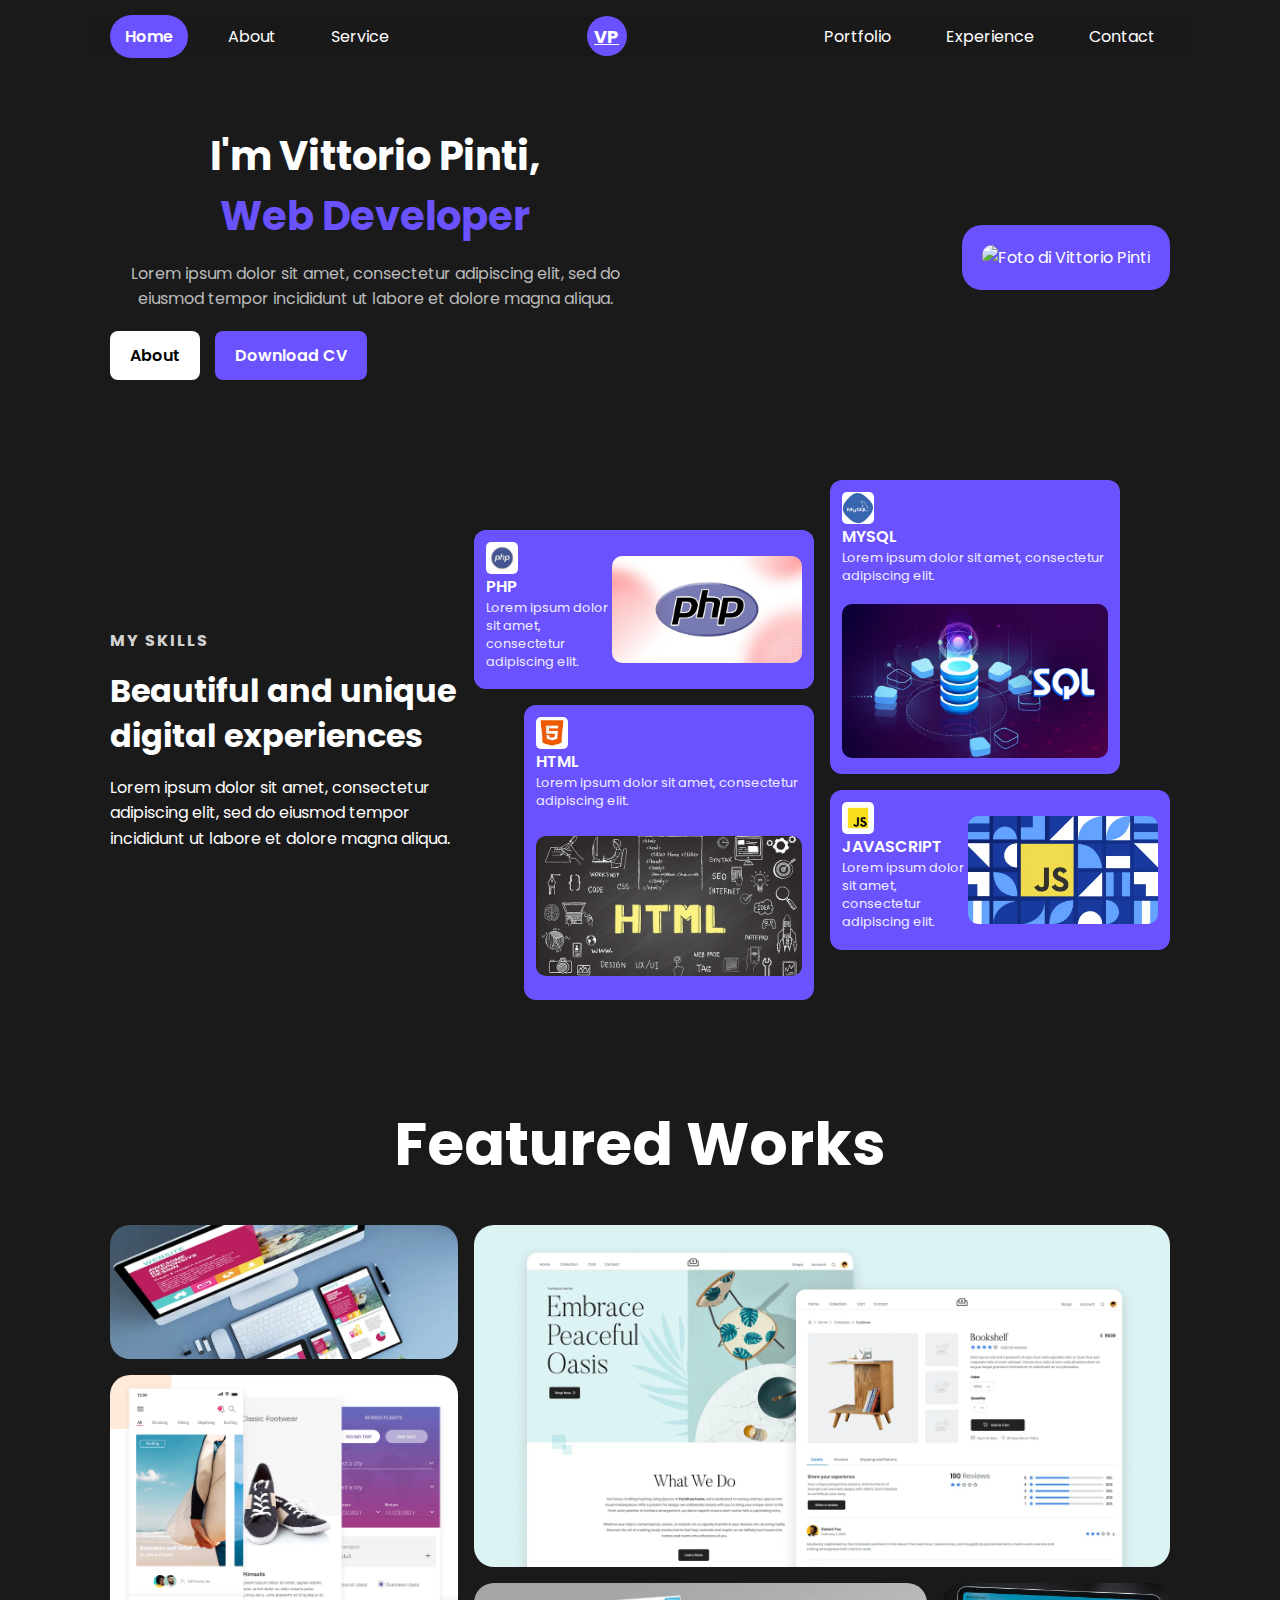
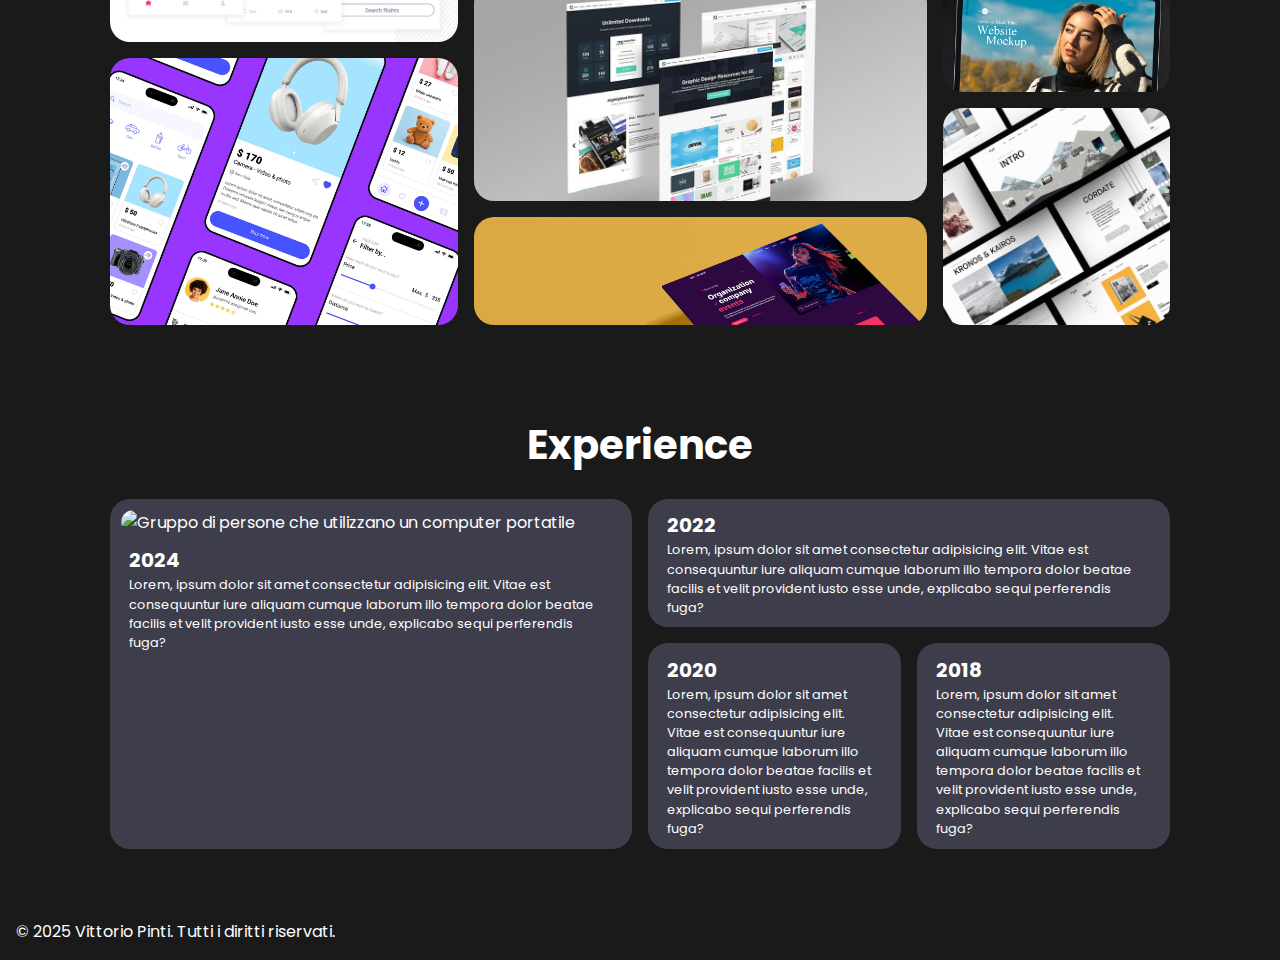
==== commit 533bfb16: "chore: experience anchor" ====
--- a/index.html
+++ b/index.html
@@ -37,7 +37,7 @@
                         <a href="#portfolio">Portfolio</a>
                     </li>
                     <li>
-                        <a href="#blog">Blog</a>
+                        <a href="#experience">Experience</a>
                     </li>
                     <li>
                         <a href="#contact">Contact</a>
@@ -306,7 +306,11 @@
             </section>
 
             <!-- EXPERIENCE SECTION -->
-            <section class="experience" aria-labelledby="experience-heading">
+            <section
+                class="experience"
+                id="experience"
+                aria-labelledby="experience-heading"
+            >
                 <h2 id="experience-heading">Experience</h2>
                 <div class="bento-grid" style="height: 350px">
                     <div class="bento-column span-1">
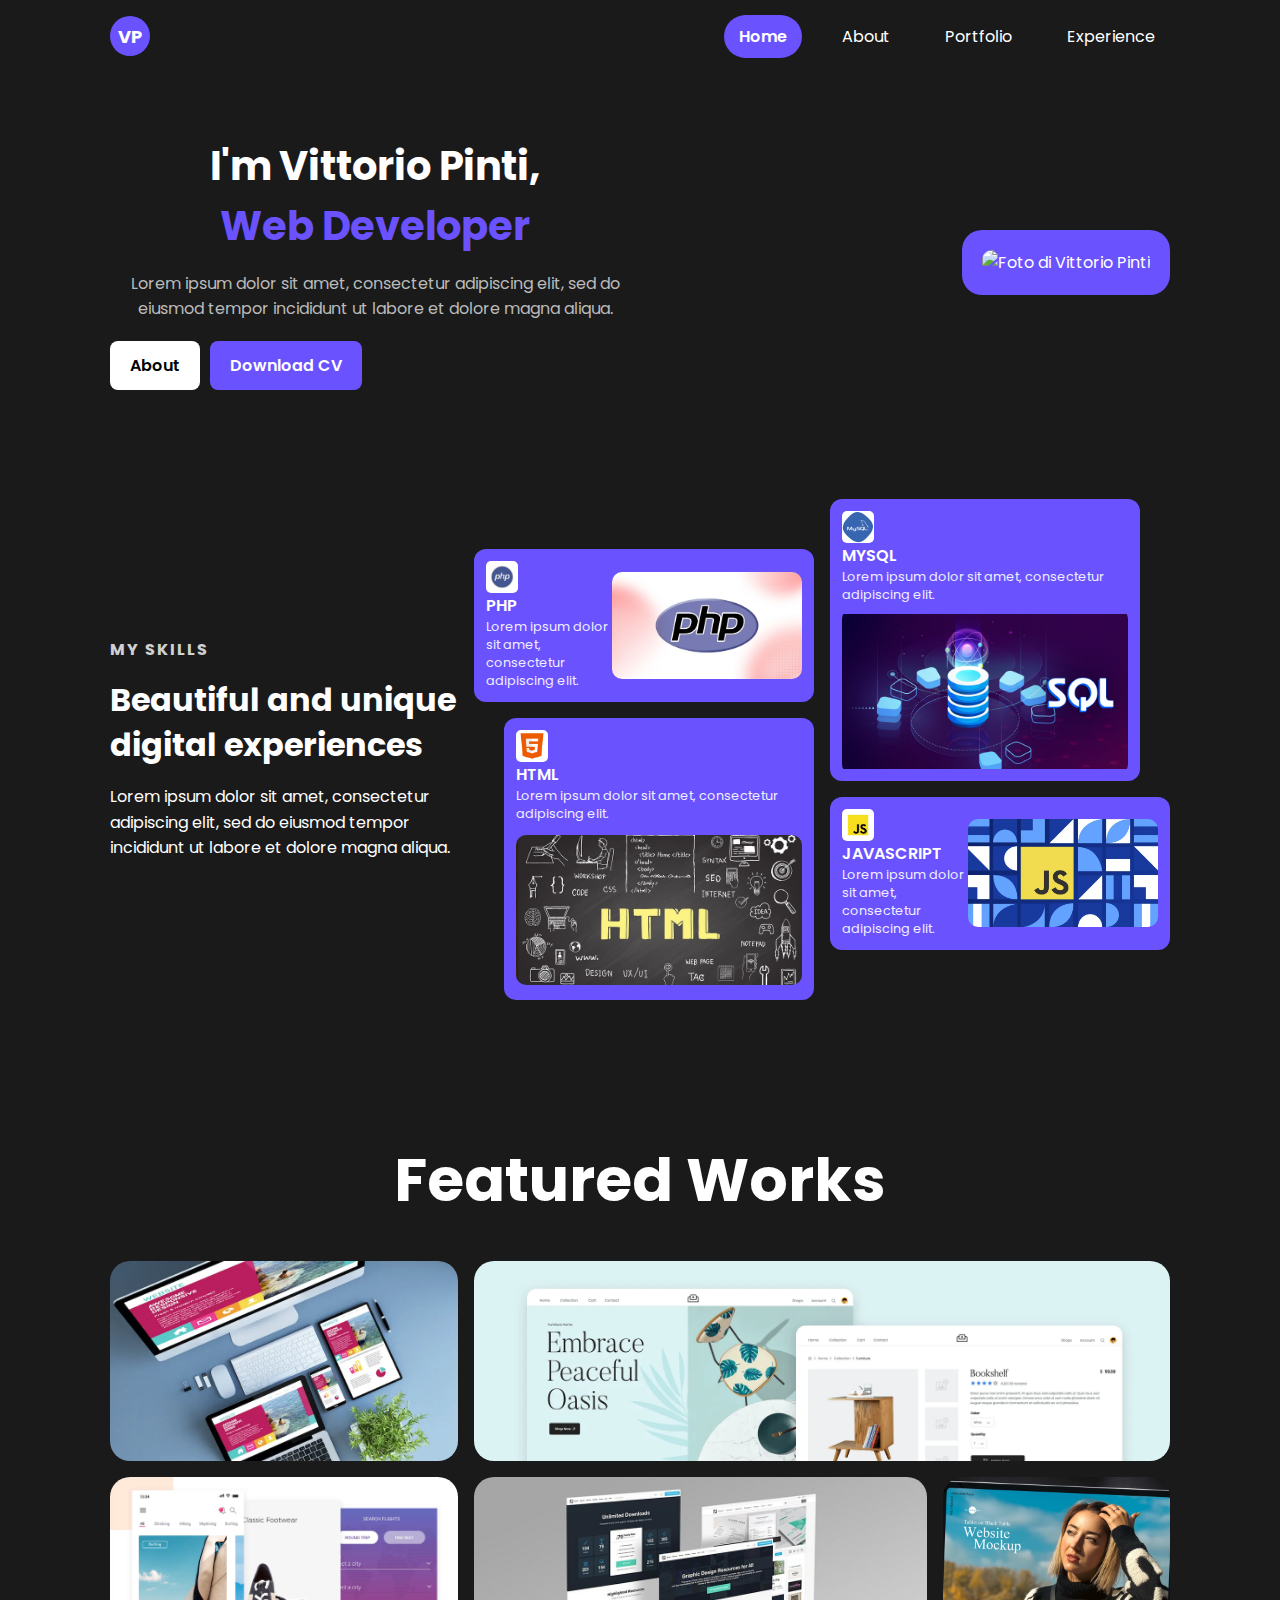
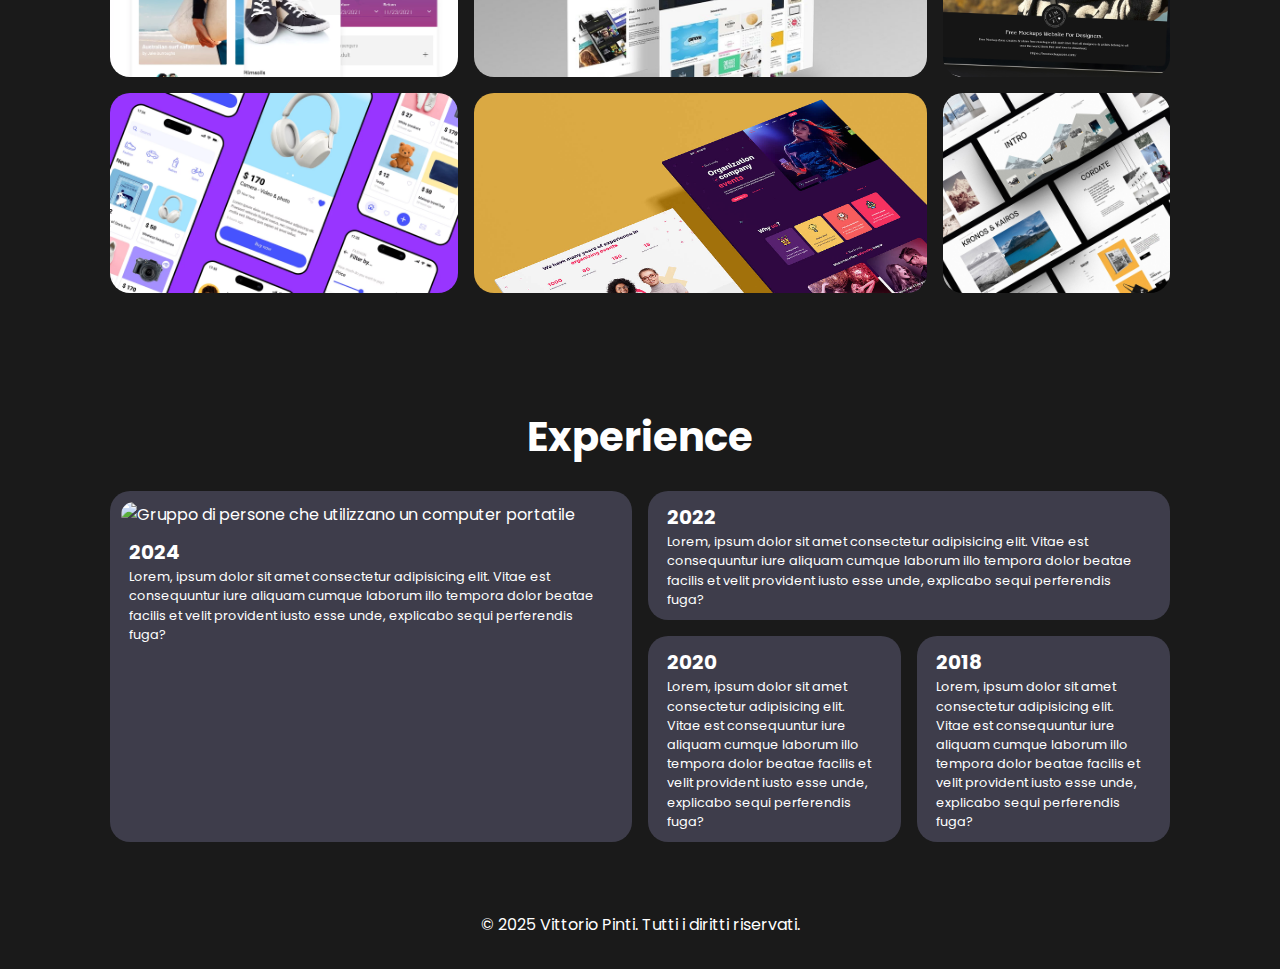
==== commit 20347ec1: "refactor: modifica css per mobile first" ====
--- a/index.html
+++ b/index.html
@@ -10,40 +10,37 @@
         <meta name="robots" content="index, follow" />
         <title>Portfolio - Vittorio Pinti</title>
         <link rel="stylesheet" href="styles.css" />
+        <link rel="icon" type="image/x-icon" href="/favicon.ico" />
     </head>
     <body>
         <!-- HEADER -->
         <header role="banner">
-            <nav
-                class="navbar nav-container"
-                aria-label="Navigazione principale"
-            >
-                <ul class="nav-links">
-                    <li>
-                        <a href="#" class="active" aria-current="page">Home</a>
-                    </li>
-                    <li>
-                        <a href="#about">About</a>
-                    </li>
-                    <li>
-                        <a href="#services">Service</a>
-                    </li>
-                </ul>
-                <a href="#" class="logo" aria-label="Homepage">
+            <div class="nav-container">
+                <p href="#" class="logo" aria-label="Homepage">
                     <span>VP</span>
-                </a>
-                <ul class="nav-links">
-                    <li>
-                        <a href="#portfolio">Portfolio</a>
-                    </li>
-                    <li>
-                        <a href="#experience">Experience</a>
-                    </li>
-                    <li>
-                        <a href="#contact">Contact</a>
-                    </li>
-                </ul>
-            </nav>
+                </p>
+                <nav aria-label="Navigazione principale">
+                    <ul class="nav-links">
+                        <li>
+                            <a href="#" class="active" aria-current="page"
+                                >Home</a
+                            >
+                        </li>
+                        <li>
+                            <a href="#about">About</a>
+                        </li>
+                        <li>
+                            <a href="#portfolio">Portfolio</a>
+                        </li>
+                        <li>
+                            <a href="#experience">Experience</a>
+                        </li>
+                    </ul>
+                    <div class="hamburger">
+                        <span></span><span></span><span></span>
+                    </div>
+                </nav>
+            </div>
         </header>
 
         <!-- MAIN -->
@@ -88,7 +85,7 @@
 
             <!-- ABOUT SECTION -->
             <section id="about" aria-labelledby="about-heading">
-                <div class="bento-grid" style="max-height: 520px">
+                <div class="bento-grid">
                     <div class="bento-column span-1">
                         <div class="box span-1 skill-content">
                             <h3 class="skill-content__subtitle">My Skills</h3>
@@ -107,8 +104,7 @@
                             <div class="bento-group">
                                 <div class="box span-1 bento-column">
                                     <article
-                                        class="box span-1 skill-card"
-                                        style="margin-top: 50px"
+                                        class="box span-1 skill-card spacer-top"
                                     >
                                         <div class="skill-card__left">
                                             <div class="skill-card__icon">
@@ -136,8 +132,7 @@
                                     </article>
 
                                     <article
-                                        class="box span-2 skill-card skill-card__column"
-                                        style="margin-left: 50px"
+                                        class="box span-2 skill-card skill-card__column spacer-left"
                                     >
                                         <div class="skill-card__top">
                                             <div class="skill-card__icon">
@@ -166,8 +161,7 @@
                                 </div>
                                 <div class="box span-1 bento-column">
                                     <article
-                                        class="box span-2 skill-card skill-card__column"
-                                        style="margin-right: 50px"
+                                        class="box span-2 skill-card skill-card__column spacer-right"
                                     >
                                         <div class="skill-card__top">
                                             <div class="skill-card__icon">
@@ -194,8 +188,7 @@
                                         </div>
                                     </article>
                                     <article
-                                        class="box span-1 skill-card"
-                                        style="margin-bottom: 50px"
+                                        class="box span-1 skill-card spacer-bottom"
                                     >
                                         <div class="skill-card__left">
                                             <div class="skill-card__icon">
@@ -312,7 +305,7 @@
                 aria-labelledby="experience-heading"
             >
                 <h2 id="experience-heading">Experience</h2>
-                <div class="bento-grid" style="height: 350px">
+                <div class="bento-grid">
                     <div class="bento-column span-1">
                         <article class="box span-1 card">
                             <figure class="card_image">
@@ -395,5 +388,15 @@
         <footer role="contentinfo">
             <p>&copy; 2025 Vittorio Pinti. Tutti i diritti riservati.</p>
         </footer>
+        <script>
+            document.addEventListener("DOMContentLoaded", () => {
+                const hamburger = document.querySelector(".hamburger");
+                const navLinks = document.querySelector(".nav-links");
+
+                hamburger.addEventListener("click", () => {
+                    navLinks.classList.toggle("open");
+                });
+            });
+        </script>
     </body>
 </html>
--- a/styles.css
+++ b/styles.css
@@ -21,8 +21,9 @@
 /* HEADER */
 .navbar {
     width: 100%;
-    background-color: #191919;
     padding: 20px 0;
+    flex-direction: column;
+    align-items: flex-start;
 }
 
 .nav-container {
@@ -36,8 +37,22 @@
 
 .nav-links {
     list-style: none;
-    display: flex;
-    gap: 25px;
+    display: none;
+    flex-direction: column;
+    gap: 10px;
+    position: absolute;
+    right: 0;
+    top: 60px;
+    background-color: #1a1a1a;
+    width: 100%;
+    height: 60vh;
+    justify-content: center;
+    align-items: center;
+}
+
+.nav-links.open {
+    display: flex;
+    gap: 2em;
 }
 
 .nav-links li a {
@@ -59,6 +74,20 @@
 .nav-links li a:hover {
     background: var(--primary-color);
     color: white;
+}
+
+.hamburger {
+    display: flex;
+    flex-direction: column;
+    cursor: pointer;
+}
+
+.hamburger span {
+    height: 3px;
+    width: 25px;
+    background: white;
+    margin-bottom: 5px;
+    border-radius: 5px;
 }
 
 .logo {
@@ -79,15 +108,17 @@
 /* HERO SECTION */
 .hero {
     display: flex;
+    flex-direction: column-reverse;
     align-items: center;
     justify-content: space-between;
-    max-width: 1100px;
-    margin: 50px auto;
-    padding: 20px;
+    text-align: center;
+    padding: 0;
+    margin: 0 0 4em 0;
+    max-width: 100%;
 }
 
 .hero-content {
-    max-width: 50%;
+    max-width: 100%;
 }
 
 .hero-content h1 {
@@ -107,8 +138,9 @@
 
 .buttons {
     display: flex;
-    gap: 15px;
+    flex-direction: column;
     margin-top: 20px;
+    gap: 10px;
 }
 
 .btn-light {
@@ -143,6 +175,7 @@
     background: var(--primary-color);
     padding: 20px;
     border-radius: 20px;
+    margin-top: 20px;
 }
 
 .hero-image img {
@@ -153,14 +186,14 @@
 
 /* SECTION */
 section {
-    max-width: 1100px;
-    margin: 50px auto;
-    padding: 20px;
+    width: 100%;
+    margin: 0;
+    padding: 0;
 }
 
 section > *:first-child {
     text-align: center;
-    margin-bottom: 0.6em;
+    margin: 0.6em 0;
 }
 
 section h1 {
@@ -176,27 +209,32 @@
 /* BENTO GRID */
 .bento-grid {
     display: flex;
-    max-width: 1100px;
-    height: 700px;
+    flex-direction: column;
+    width: 100%;
     gap: 1em;
+    height: auto;
 }
 
 .bento-column {
     display: flex;
     flex-direction: column;
     gap: 1em;
+    flex-wrap: wrap;
 }
 
 .bento-group {
     display: flex;
-    height: 100%;
+    flex-direction: column;
     gap: 1em;
+    height: auto;
 }
 
 .bento-item {
     background-size: cover;
     background-position: center top;
     background-repeat: no-repeat;
+    min-height: 200px;
+    width: 100%;
 }
 
 /* BOX */
@@ -206,7 +244,7 @@
 
 /* FLEX DIRECTION */
 .vertical {
-    flex-direction: column;
+    flex-direction: column !important;
 }
 
 .horizontal {
@@ -270,15 +308,17 @@
 /* SKILL CARD */
 .skill-card {
     display: flex;
+    flex-direction: column;
     background-color: var(--primary-color);
     border-radius: 12px;
     overflow: hidden;
     color: #fff;
     padding: 12px;
+    margin: 0;
 }
 
 .skill-card__column {
-    flex-direction: column;
+    flex-direction: column !important;
 }
 
 .skill-card__left {
@@ -375,3 +415,98 @@
     font-size: 1rem;
     line-height: 1.6;
 }
+
+article {
+    margin: 0;
+}
+
+footer {
+    text-align: center;
+    margin-top: 1em;
+    margin-bottom: 1em;
+}
+
+/* Medium devices (landscape tablets, 768px and up) */
+@media only screen and (min-width: 768px) {
+    .nav-links {
+        display: flex;
+        gap: 25px;
+        flex-direction: row;
+        position: static;
+        width: 100%;
+        height: 0;
+    }
+
+    .hamburger {
+        display: none;
+    }
+
+    .hero {
+        display: flex;
+        flex-direction: row;
+        align-items: center;
+        justify-content: space-between;
+        max-width: 1100px;
+        margin: 50px auto;
+        padding: 20px;
+    }
+
+    .hero-content {
+        max-width: 50%;
+    }
+
+    .buttons {
+        display: flex;
+        flex-direction: row;
+        gap: 10px;
+        margin-top: 20px;
+    }
+
+    .hero-image {
+        margin-top: 0;
+    }
+
+    section {
+        max-width: 1100px;
+        margin: 50px auto;
+        padding: 20px;
+    }
+
+    section > *:first-child {
+        margin-bottom: 0.6em 0;
+    }
+
+    .bento-grid {
+        display: flex;
+        flex-direction: row;
+    }
+
+    .bento-column {
+        flex-wrap: wrap;
+    }
+
+    .bento-group {
+        flex-direction: row;
+        height: 100%;
+    }
+
+    .skill-card {
+        flex-direction: row;
+    }
+
+    .spacer-top {
+        margin-top: 50px;
+    }
+
+    .spacer-bottom {
+        margin-bottom: 50px;
+    }
+
+    .spacer-left {
+        margin-left: 30px;
+    }
+
+    .spacer-right {
+        margin-right: 30px;
+    }
+}
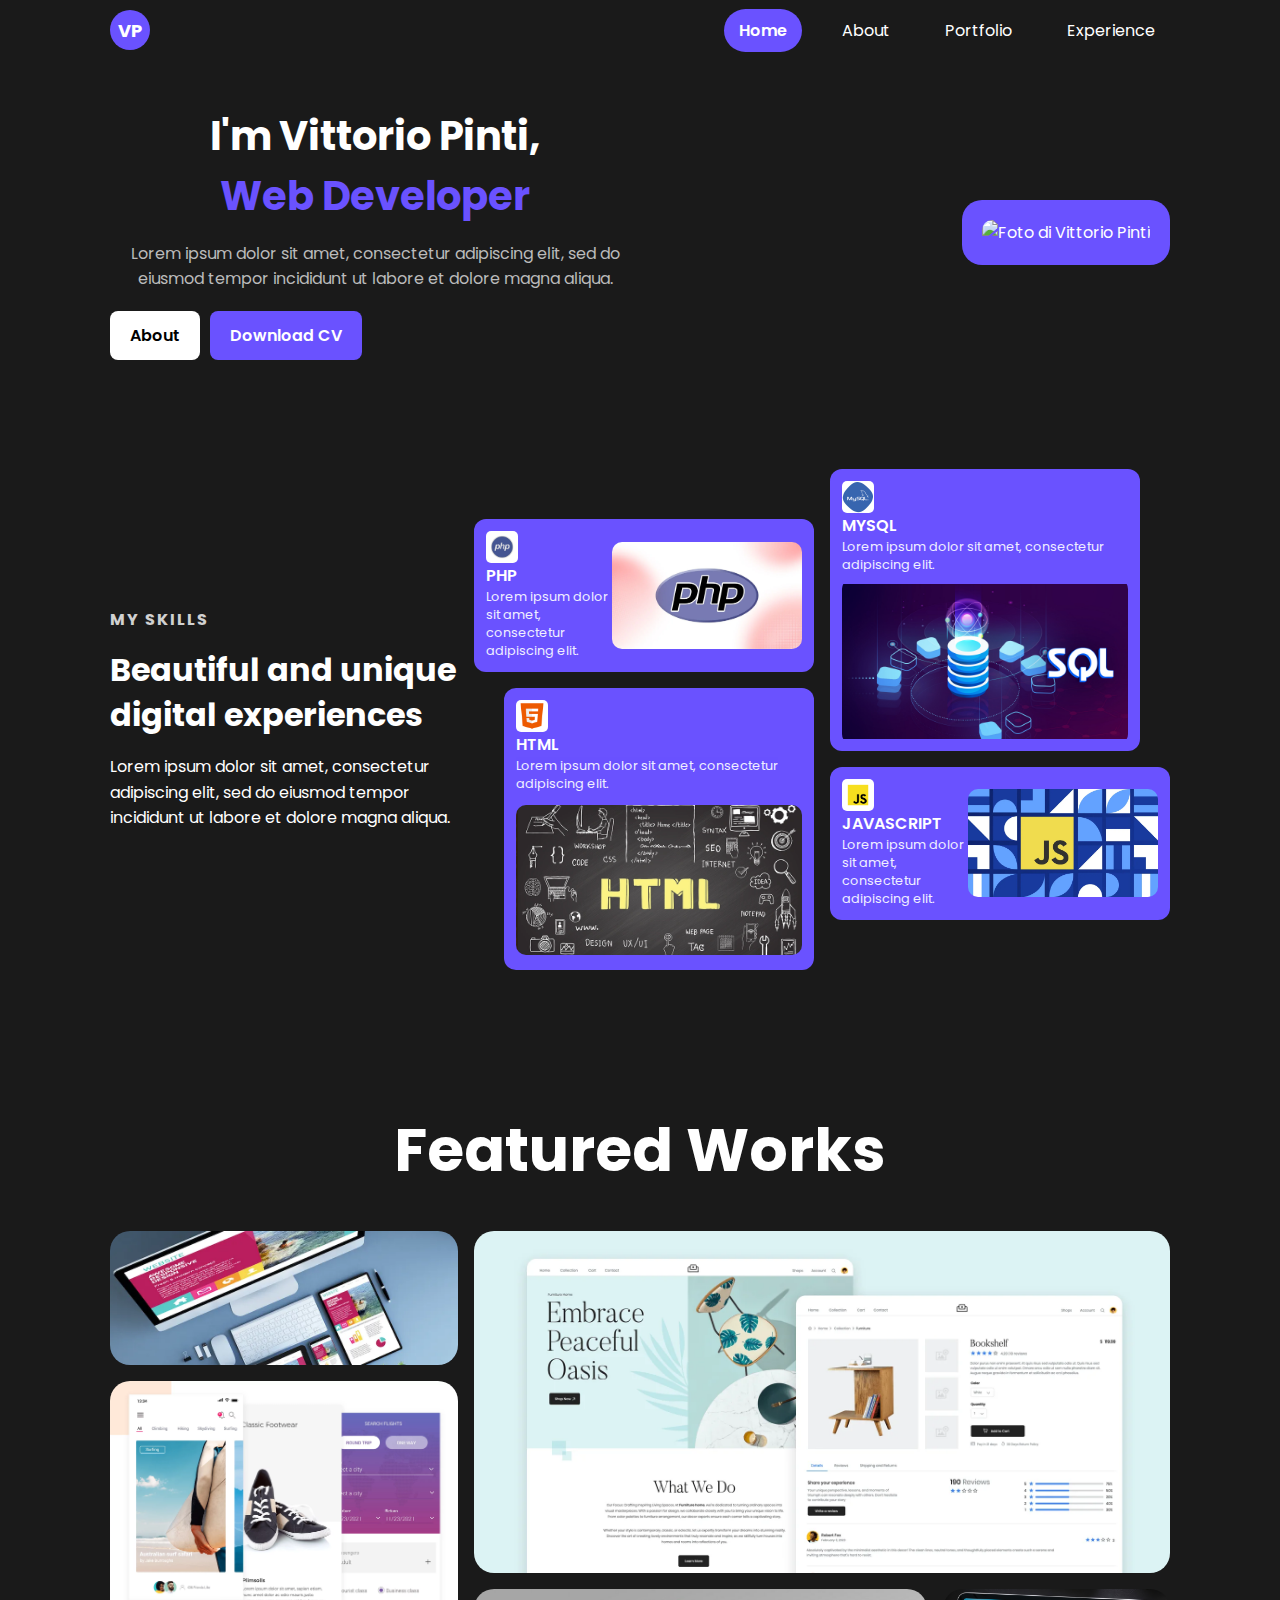
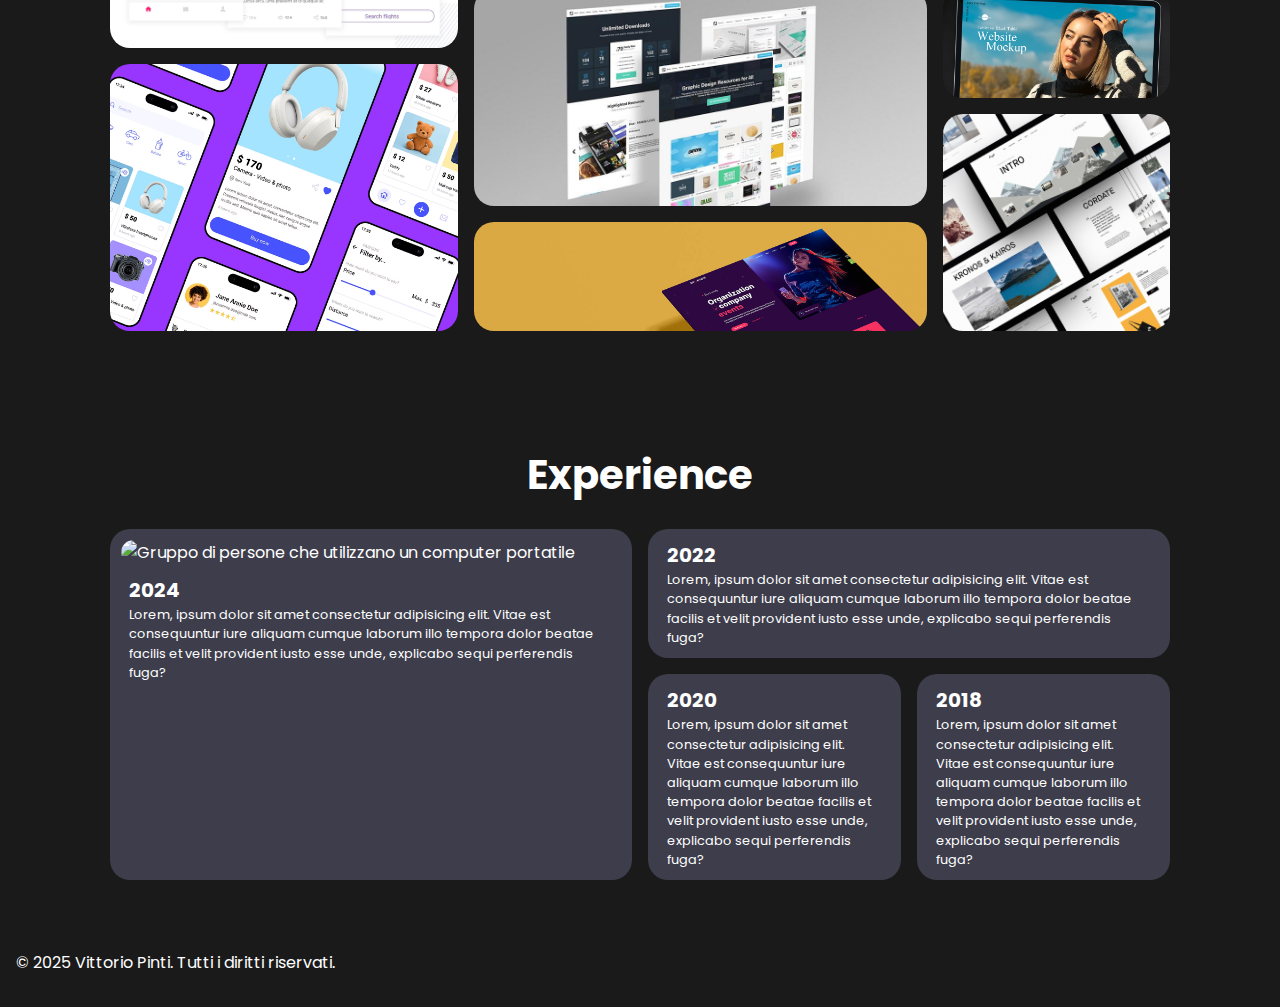
==== commit 123898a0: "feat: navbar menù fixed, aggiunto scroll to top button" ====
--- a/index.html
+++ b/index.html
@@ -9,6 +9,10 @@
         />
         <meta name="robots" content="index, follow" />
         <title>Portfolio - Vittorio Pinti</title>
+        <link
+            rel="stylesheet"
+            href="https://cdnjs.cloudflare.com/ajax/libs/font-awesome/5.15.4/css/all.min.css"
+        />
         <link rel="stylesheet" href="styles.css" />
         <link rel="icon" type="image/x-icon" href="/favicon.ico" />
     </head>
@@ -66,7 +70,7 @@
                             >About</a
                         >
                         <a
-                            href="cv.pdf"
+                            href="CVPintiVittorio-web.pdf"
                             class="btn-dark"
                             role="button"
                             aria-label="Scarica il CV"
@@ -382,6 +386,7 @@
                     </div>
                 </div>
             </section>
+            <div id="back-to-top"><i class="fas fa-arrow-up"></i></div>
         </main>
 
         <!-- FOOTER -->
@@ -397,6 +402,19 @@
                     navLinks.classList.toggle("open");
                 });
             });
+            const backToTop = document.getElementById("back-to-top");
+
+            window.addEventListener("scroll", () => {
+                if (window.scrollY > window.innerHeight * 0.5) {
+                    backToTop.style.visibility = "visible";
+                } else {
+                    backToTop.style.visibility = "hidden";
+                }
+            });
+
+            backToTop.addEventListener("click", () => {
+                window.scrollTo({ top: 0, behavior: "smooth" });
+            });
         </script>
     </body>
 </html>
--- a/styles.css
+++ b/styles.css
@@ -18,7 +18,22 @@
     padding: 16px;
 }
 
+main {
+    margin-top: 60px;
+}
+
 /* HEADER */
+header {
+    position: fixed;
+    top: 0;
+    left: 0;
+    width: 100%;
+    background-color: #1a1a1a;
+    padding: 10px 0;
+    height: 60px;
+    z-index: 10;
+}  
+
 .navbar {
     width: 100%;
     padding: 20px 0;
@@ -426,8 +441,31 @@
     margin-bottom: 1em;
 }
 
+#back-to-top {
+    visibility: hidden;
+    display: flex;
+    position: fixed;
+    cursor: pointer;
+    bottom: 4em;
+    right: 1em;
+    width: 40px;
+    height: 40px;
+    background-color: var(--primary-color);
+    border-radius: 5px;
+    justify-content: center;
+    align-items: center;
+}
+
 /* Medium devices (landscape tablets, 768px and up) */
 @media only screen and (min-width: 768px) {
+    header {
+        position: fixed;
+        top: 0;
+        left: 0;
+        width: 100%;
+        background-color: #1a1a1a;
+    }
+    
     .nav-links {
         display: flex;
         gap: 25px;
@@ -476,6 +514,10 @@
         margin-bottom: 0.6em 0;
     }
 
+    footer {
+        text-align: left;
+    }
+
     .bento-grid {
         display: flex;
         flex-direction: row;
@@ -509,4 +551,21 @@
     .spacer-right {
         margin-right: 30px;
     }
-}
+
+    #portfolio > .bento-grid {
+        height: 700px;
+    }
+
+    #portfolio .bento-item {
+        min-height: unset !important;
+    }
+
+    #back-to-top {
+        bottom: 2em;
+    }
+
+    section > a {
+        display: flex;
+        flex: 1;
+    }
+}
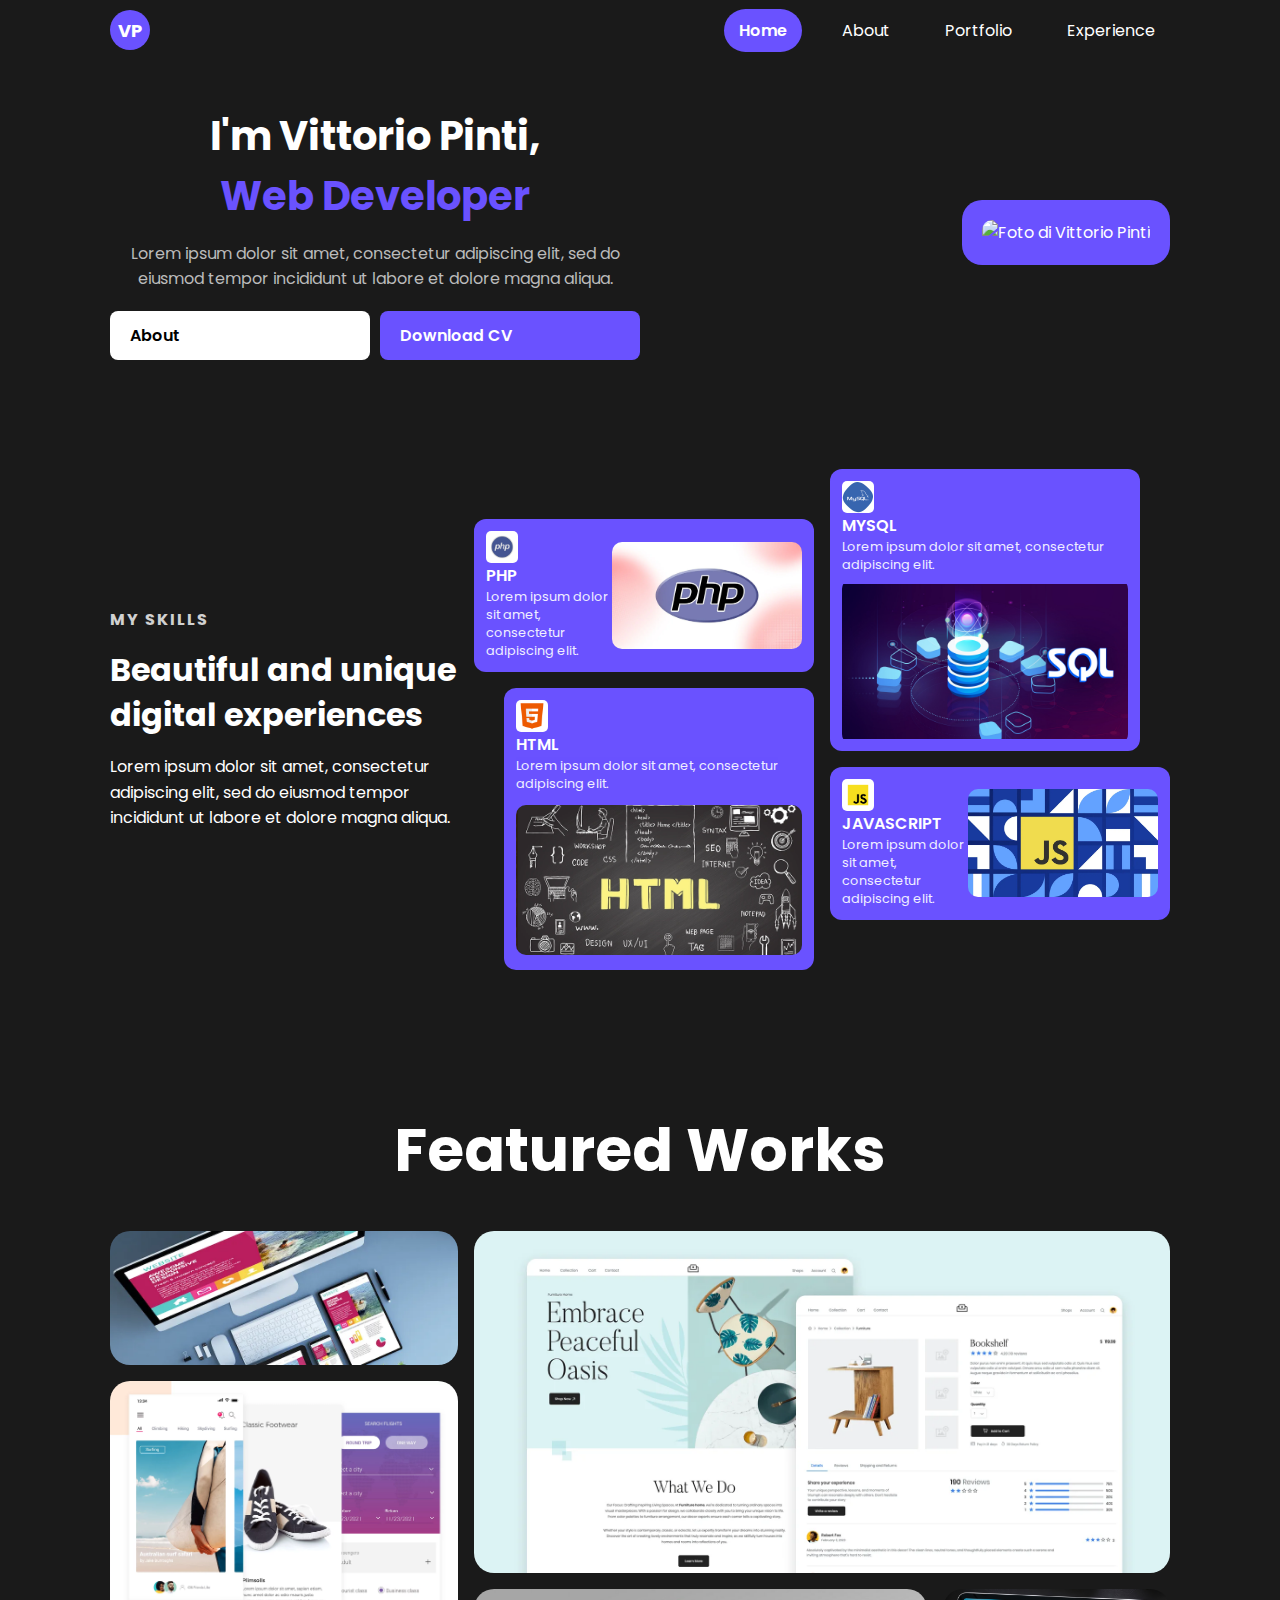
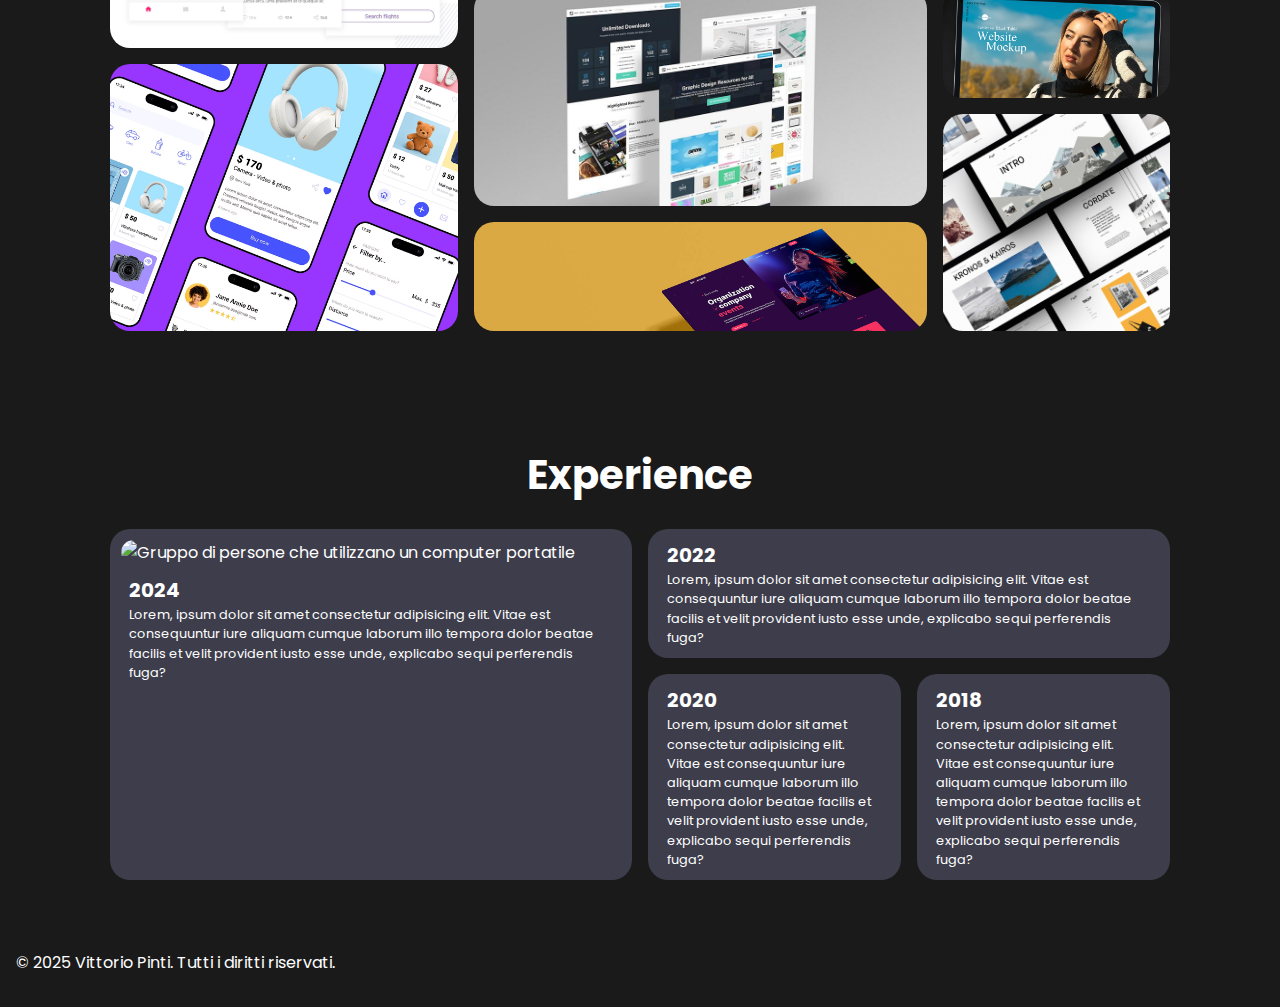
==== commit 10bd0677: "chore: apertura link" ====
--- a/index.html
+++ b/index.html
@@ -238,16 +238,22 @@
                             class="box span-1 bento-item"
                             style="background-image: url('images/1.webp')"
                             aria-hidden="true"
+                            onclick="window.open('dummy_webpage/1.html', '_blank')"
+                            onkeypress="if(event.key === 'Enter') window.open('dummy_webpage/1.html', '_blank')"
                         ></div>
                         <div
                             class="box span-2 bento-item"
                             style="background-image: url('images/2.webp')"
                             aria-hidden="true"
+                            onclick="window.open('dummy_webpage/2.html', '_blank')"
+                            onkeypress="if(event.key === 'Enter') window.open('dummy_webpage/2.html', '_blank')"
                         ></div>
                         <div
                             class="box span-2 bento-item"
                             style="background-image: url('images/3.webp')"
                             aria-hidden="true"
+                            onclick="window.open('dummy_webpage/3.html', '_blank')"
+                            onkeypress="if(event.key === 'Enter') window.open('dummy_webpage/3.html', '_blank')"
                         ></div>
                     </div>
                     <div class="bento-column span-2">
@@ -255,6 +261,8 @@
                             class="box span-1 bento-item"
                             style="background-image: url('images/4.webp')"
                             aria-hidden="true"
+                            onclick="window.open('dummy_webpage/4.html', '_blank')"
+                            onkeypress="if(event.key === 'Enter') window.open('dummy_webpage/4.html', '_blank')"
                         ></div>
                         <div class="box span-1">
                             <div class="bento-group">
@@ -268,6 +276,8 @@
                                             background-image: url('images/6.jpg');
                                         "
                                         aria-hidden="true"
+                                        onclick="window.open('dummy_webpage/6.html', '_blank')"
+                                        onkeypress="if(event.key === 'Enter') window.open('dummy_webpage/6.html', '_blank')"
                                     ></div>
                                     <div
                                         class="box span-1 bento-item"
@@ -275,6 +285,8 @@
                                             background-image: url('images/7.jpg');
                                         "
                                         aria-hidden="true"
+                                        onclick="window.open('dummy_webpage/7.html', '_blank')"
+                                        onkeypress="if(event.key === 'Enter') window.open('dummy_webpage/7.html', '_blank')"
                                     ></div>
                                 </div>
                                 <div
@@ -287,6 +299,8 @@
                                             background-image: url('images/8.jpg');
                                         "
                                         aria-hidden="true"
+                                        onclick="window.open('dummy_webpage/8.html', '_blank')"
+                                        onkeypress="if(event.key === 'Enter') window.open('dummy_webpage/8.html', '_blank')"
                                     ></div>
                                     <div
                                         class="box span-2 bento-item"
@@ -294,6 +308,8 @@
                                             background-image: url('images/5.jpg');
                                         "
                                         aria-hidden="true"
+                                        onclick="window.open('dummy_webpage/5.html', '_blank')"
+                                        onkeypress="if(event.key === 'Enter') window.open('dummy_webpage/5.html', '_blank')"
                                     ></div>
                                 </div>
                             </div>
--- a/styles.css
+++ b/styles.css
@@ -32,7 +32,7 @@
     padding: 10px 0;
     height: 60px;
     z-index: 10;
-}  
+}
 
 .navbar {
     width: 100%;
@@ -250,6 +250,8 @@
     background-repeat: no-repeat;
     min-height: 200px;
     width: 100%;
+    cursor: pointer;
+    transition: background-size 0.3s ease; /* Transizione morbida */
 }
 
 /* BOX */
@@ -465,7 +467,7 @@
         width: 100%;
         background-color: #1a1a1a;
     }
-    
+
     .nav-links {
         display: flex;
         gap: 25px;
@@ -564,7 +566,7 @@
         bottom: 2em;
     }
 
-    section > a {
+    section a {
         display: flex;
         flex: 1;
     }
